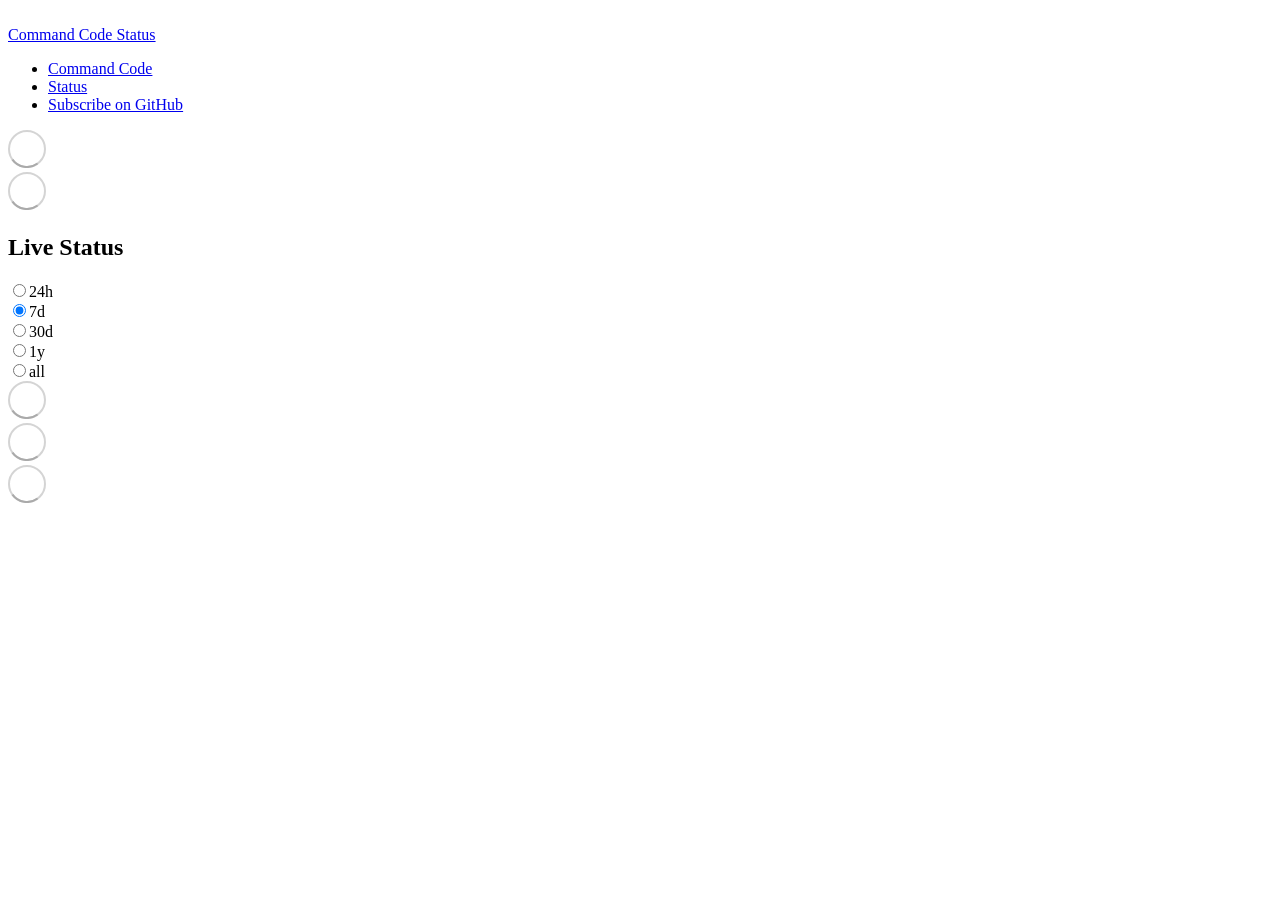
==== index.html @ ba22405e "deploy: 1c58ea81d0f6fa4a99923cf7c883a5e32ecbcecb" ====
<!DOCTYPE html> <html lang=en> <head> <meta charset=utf-8> <meta content="width=device-width,initial-scale=1" name=viewport> <meta content=#333333 name=theme-color> <base href=/ > <link href=manifest.json rel=manifest crossorigin=use-credentials> <script>__SAPPER__={baseUrl:"",preloaded:[void 0,{}]};if('serviceWorker' in navigator)navigator.serviceWorker.register('/service-worker.js');(function(){try{eval("async function x(){}");var main="/client/client.9b2e11fb.js"}catch(e){main="/client/legacy/client.532031ad.js"};var s=document.createElement("script");try{new Function("if(0)import('')")();s.src=main;s.type="module";s.crossOrigin="use-credentials";}catch(e){s.src="/client/shimport@2.0.5.js";s.setAttribute("data-main",main);}document.head.appendChild(s);}());</script> <link href=client/client-31a52aa5.css rel=stylesheet><link href=client/createOctokit-a85f76c7.css rel=stylesheet><link href=client/index-b0b6455a.css rel=stylesheet> <title>Command Code Status</title> <script>// If `prefers-color-scheme` is not supported, fall back to light mode.
      // In this case, light.css will be downloaded with `highest` priority.
      if (typeof window !== "undefined" && typeof document !== "undefined" && "matchMedia" in window && window.matchMedia('(prefers-color-scheme: dark)').media === 'not all') {
        document.documentElement.style.display = 'none';
        document.head.insertAdjacentHTML(
          'beforeend',
          '<link rel="stylesheet" href={`${config.path}/themes/light.css`} onload="document.documentElement.style.display = \'\'">',
        );
      } </script> <link href=https://status.commandcode.ai/themes/light.css rel=stylesheet media=(prefers-color-scheme:light)> <link href=https://status.commandcode.ai/themes/dark.css rel=stylesheet media=(prefers-color-scheme:dark)><link href=https://status.commandcode.ai/global.css rel=stylesheet><link href=https://raw.githubusercontent.com/CommandCodeAI/commandcode-status/master/assets/favicon.svg rel=icon type=image/svg><link href=/logo-192.png rel=icon type=image/png> <link href=/client/client.9b2e11fb.js rel=modulepreload as=script crossorigin=use-credentials><link href=/client/client-31a52aa5.css rel=preload as=style><link href=/client/index.1e36db55.js rel=modulepreload as=script crossorigin=use-credentials><link href=/client/createOctokit.5dd4437e.js rel=modulepreload as=script crossorigin=use-credentials><link href=/client/inject_styles.803b7e80.js rel=modulepreload as=script crossorigin=use-credentials><link href=/client/createOctokit-a85f76c7.css rel=preload as=style><link href=/client/index-b0b6455a.css rel=preload as=style></head> <body> <div id=sapper> <nav class=svelte-a08hsz><div class="svelte-a08hsz container"><div><a class="svelte-a08hsz logo" href=https://status.commandcode.ai><img alt="" class=svelte-a08hsz src=https://raw.githubusercontent.com/CommandCodeAI/docs-images/refs/heads/main/design/logo/logo-symbol.svg> <div>Command Code Status</div></a></div> <ul class=svelte-a08hsz><li><a class=svelte-a08hsz href=https://commandcode.ai target=_self>Command Code</a> <li><a class=svelte-a08hsz href=/ target=_self aria-current=page>Status</a> <li><a class=svelte-a08hsz href=https://github.com/CommandCodeAI/commandcode-status/issues target=_self>Subscribe on GitHub</a> </li> </ul></div> </nav> <main class=container> <header class=svelte-ngkazm> </header> <section class=svelte-8lnl4f><div class="svelte-68jxue loading"><svg class=svelte-68jxue height=38 stroke=#aaa width=38 xmlns=http://www.w3.org/2000/svg><g fill=none fill-rule=evenodd><g stroke-width=2 transform="translate(1 1)"><circle cx=18 cy=18 r=18 stroke-opacity=.5></circle><path d="M36 18c0-9.94-8.06-18-18-18"><animateTransform attributeName=transform dur=1s from="0 18 18" repeatCount=indefinite to="360 18 18" type=rotate></animateTransform></path></g></g></svg></div> </section> <section class=svelte-8lnl4f><div class="svelte-68jxue loading"><svg class=svelte-68jxue height=38 stroke=#aaa width=38 xmlns=http://www.w3.org/2000/svg><g fill=none fill-rule=evenodd><g stroke-width=2 transform="translate(1 1)"><circle cx=18 cy=18 r=18 stroke-opacity=.5></circle><path d="M36 18c0-9.94-8.06-18-18-18"><animateTransform attributeName=transform dur=1s from="0 18 18" repeatCount=indefinite to="360 18 18" type=rotate></animateTransform></path></g></g></svg></div> </section> <div class="svelte-fqsq6s f changed"><h2>Live Status</h2> <form class="svelte-fqsq6s f r"><div><input class=svelte-fqsq6s id=data_day name=d type=radio value=day><label class=svelte-fqsq6s for=data_day>24h</label></div> <div><input class=svelte-fqsq6s id=data_week name=d type=radio value=week checked><label class=svelte-fqsq6s for=data_week>7d</label></div> <div><input class=svelte-fqsq6s id=data_month name=d type=radio value=month><label class=svelte-fqsq6s for=data_month>30d</label></div> <div><input class=svelte-fqsq6s id=data_year name=d type=radio value=year><label class=svelte-fqsq6s for=data_year>1y</label></div> <div><input class=svelte-fqsq6s id=data_all name=d type=radio value=all><label class=svelte-fqsq6s for=data_all>all</label></div></form></div> <section class="svelte-fqsq6s live-status"><div class="svelte-68jxue loading"><svg class=svelte-68jxue height=38 stroke=#aaa width=38 xmlns=http://www.w3.org/2000/svg><g fill=none fill-rule=evenodd><g stroke-width=2 transform="translate(1 1)"><circle cx=18 cy=18 r=18 stroke-opacity=.5></circle><path d="M36 18c0-9.94-8.06-18-18-18"><animateTransform attributeName=transform dur=1s from="0 18 18" repeatCount=indefinite to="360 18 18" type=rotate></animateTransform></path></g></g></svg></div> </section> <section><div class="svelte-68jxue loading"><svg class=svelte-68jxue height=38 stroke=#aaa width=38 xmlns=http://www.w3.org/2000/svg><g fill=none fill-rule=evenodd><g stroke-width=2 transform="translate(1 1)"><circle cx=18 cy=18 r=18 stroke-opacity=.5></circle><path d="M36 18c0-9.94-8.06-18-18-18"><animateTransform attributeName=transform dur=1s from="0 18 18" repeatCount=indefinite to="360 18 18" type=rotate></animateTransform></path></g></g></svg></div> </section> <section><div class="svelte-68jxue loading"><svg class=svelte-68jxue height=38 stroke=#aaa width=38 xmlns=http://www.w3.org/2000/svg><g fill=none fill-rule=evenodd><g stroke-width=2 transform="translate(1 1)"><circle cx=18 cy=18 r=18 stroke-opacity=.5></circle><path d="M36 18c0-9.94-8.06-18-18-18"><animateTransform attributeName=transform dur=1s from="0 18 18" repeatCount=indefinite to="360 18 18" type=rotate></animateTransform></path></g></g></svg></div></section></main> <footer class=svelte-jbr799><p></p> </footer></div> <script> try {
        if (typeof window !== "undefined" && window.navigator && navigator.serviceWorker) {
          navigator.serviceWorker.getRegistrations().then(function (registrations) {
            for (let registration of registrations) {
              registration.unregister();
            }
          });
        }
        if (typeof window !== "undefined" && "caches" in window) {
          caches.keys().then(function (keyList) {
            return Promise.all(
              keyList.map(function (key) {
                return caches.delete(key);
              })
            );
          });
        }
      } catch (error) {} </script>
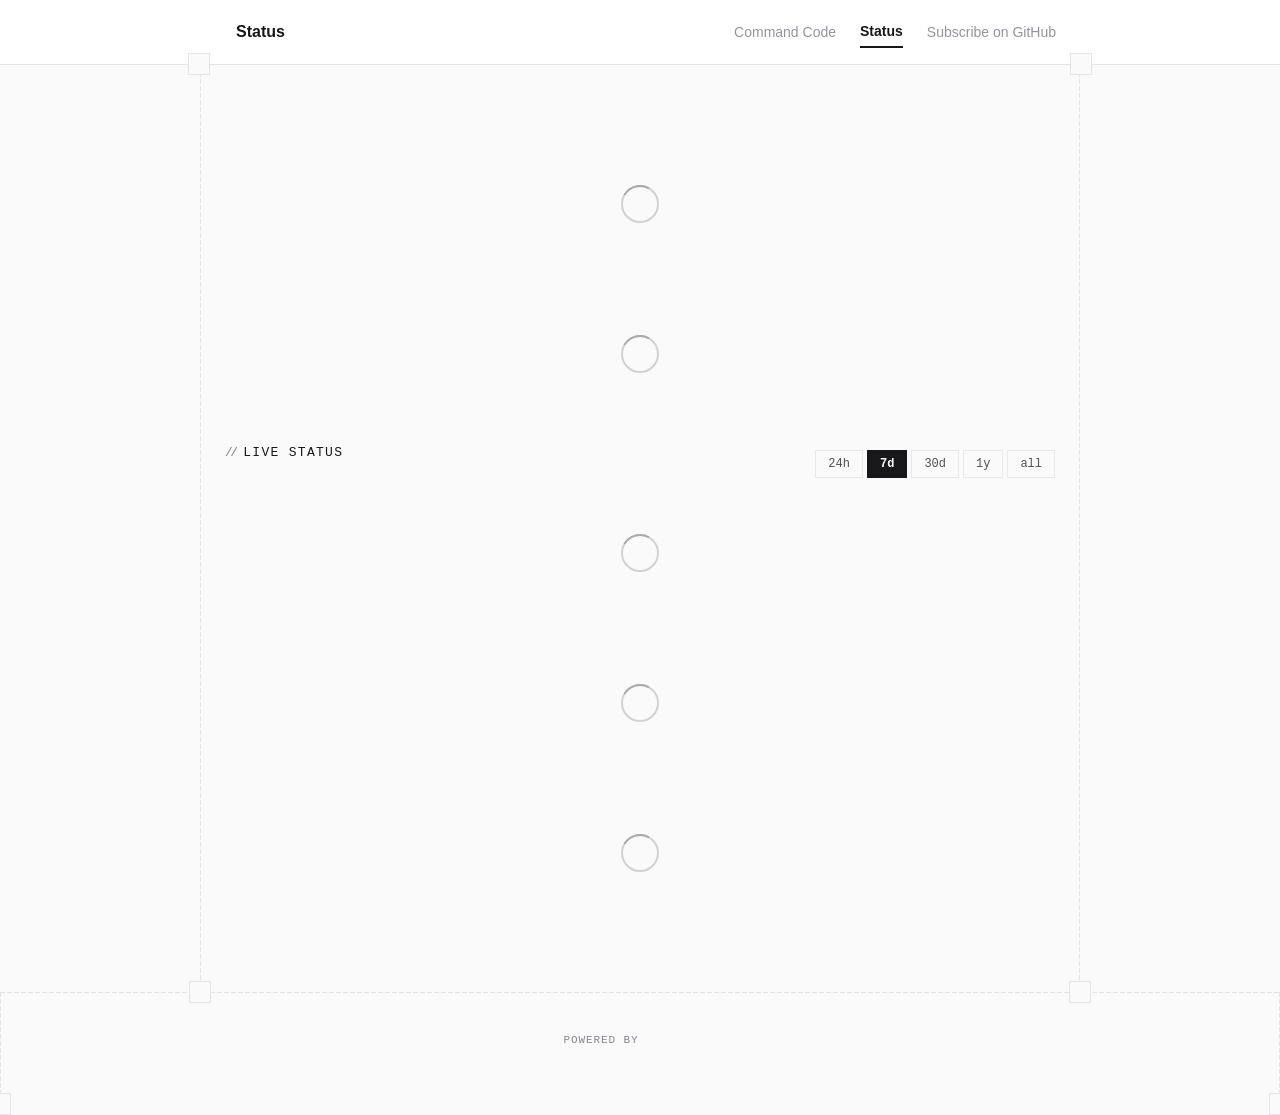
==== commit 125facb3: "restore custom design after upstream auto-deploy The Upptime Static Site CI (site.yml) regenerated t" ====
--- a/index.html
+++ b/index.html
@@ -1,4 +1,4 @@
-<!DOCTYPE html> <html lang=en> <head> <meta charset=utf-8> <meta content="width=device-width,initial-scale=1" name=viewport> <meta content=#333333 name=theme-color> <base href=/ > <link href=manifest.json rel=manifest crossorigin=use-credentials> <script>__SAPPER__={baseUrl:"",preloaded:[void 0,{}]};if('serviceWorker' in navigator)navigator.serviceWorker.register('/service-worker.js');(function(){try{eval("async function x(){}");var main="/client/client.9b2e11fb.js"}catch(e){main="/client/legacy/client.532031ad.js"};var s=document.createElement("script");try{new Function("if(0)import('')")();s.src=main;s.type="module";s.crossOrigin="use-credentials";}catch(e){s.src="/client/shimport@2.0.5.js";s.setAttribute("data-main",main);}document.head.appendChild(s);}());</script> <link href=client/client-31a52aa5.css rel=stylesheet><link href=client/createOctokit-a85f76c7.css rel=stylesheet><link href=client/index-b0b6455a.css rel=stylesheet> <title>Command Code Status</title> <script>// If `prefers-color-scheme` is not supported, fall back to light mode.
+<!DOCTYPE html> <html lang=en> <head> <meta charset=utf-8> <meta content="width=device-width,initial-scale=1" name=viewport> <meta content=#000000 name=theme-color> <base href=/ > <link href=manifest.json rel=manifest crossorigin=use-credentials> <script>__SAPPER__={baseUrl:"",preloaded:[void 0,{}]};if('serviceWorker' in navigator)navigator.serviceWorker.register('/service-worker.js');(function(){try{eval("async function x(){}");var main="/client/client.9b2e11fb.js"}catch(e){main="/client/legacy/client.532031ad.js"};var s=document.createElement("script");try{new Function("if(0)import('')")();s.src=main;s.type="module";s.crossOrigin="use-credentials";}catch(e){s.src="/client/shimport@2.0.5.js";s.setAttribute("data-main",main);}document.head.appendChild(s);}());</script> <link href=client/client-31a52aa5.css rel=stylesheet><link href=client/createOctokit-a85f76c7.css rel=stylesheet><link href=client/index-b0b6455a.css rel=stylesheet> <title>Command Code Status</title> <script>// If `prefers-color-scheme` is not supported, fall back to light mode.
       // In this case, light.css will be downloaded with `highest` priority.
       if (typeof window !== "undefined" && typeof document !== "undefined" && "matchMedia" in window && window.matchMedia('(prefers-color-scheme: dark)').media === 'not all') {
         document.documentElement.style.display = 'none';
@@ -6,7 +6,7 @@
           'beforeend',
           '<link rel="stylesheet" href={`${config.path}/themes/light.css`} onload="document.documentElement.style.display = \'\'">',
         );
-      } </script> <link href=https://status.commandcode.ai/themes/light.css rel=stylesheet media=(prefers-color-scheme:light)> <link href=https://status.commandcode.ai/themes/dark.css rel=stylesheet media=(prefers-color-scheme:dark)><link href=https://status.commandcode.ai/global.css rel=stylesheet><link href=https://raw.githubusercontent.com/CommandCodeAI/commandcode-status/master/assets/favicon.svg rel=icon type=image/svg><link href=/logo-192.png rel=icon type=image/png> <link href=/client/client.9b2e11fb.js rel=modulepreload as=script crossorigin=use-credentials><link href=/client/client-31a52aa5.css rel=preload as=style><link href=/client/index.1e36db55.js rel=modulepreload as=script crossorigin=use-credentials><link href=/client/createOctokit.5dd4437e.js rel=modulepreload as=script crossorigin=use-credentials><link href=/client/inject_styles.803b7e80.js rel=modulepreload as=script crossorigin=use-credentials><link href=/client/createOctokit-a85f76c7.css rel=preload as=style><link href=/client/index-b0b6455a.css rel=preload as=style></head> <body> <div id=sapper> <nav class=svelte-a08hsz><div class="svelte-a08hsz container"><div><a class="svelte-a08hsz logo" href=https://status.commandcode.ai><img alt="" class=svelte-a08hsz src=https://raw.githubusercontent.com/CommandCodeAI/docs-images/refs/heads/main/design/logo/logo-symbol.svg> <div>Command Code Status</div></a></div> <ul class=svelte-a08hsz><li><a class=svelte-a08hsz href=https://commandcode.ai target=_self>Command Code</a> <li><a class=svelte-a08hsz href=/ target=_self aria-current=page>Status</a> <li><a class=svelte-a08hsz href=https://github.com/CommandCodeAI/commandcode-status/issues target=_self>Subscribe on GitHub</a> </li> </ul></div> </nav> <main class=container> <header class=svelte-ngkazm> </header> <section class=svelte-8lnl4f><div class="svelte-68jxue loading"><svg class=svelte-68jxue height=38 stroke=#aaa width=38 xmlns=http://www.w3.org/2000/svg><g fill=none fill-rule=evenodd><g stroke-width=2 transform="translate(1 1)"><circle cx=18 cy=18 r=18 stroke-opacity=.5></circle><path d="M36 18c0-9.94-8.06-18-18-18"><animateTransform attributeName=transform dur=1s from="0 18 18" repeatCount=indefinite to="360 18 18" type=rotate></animateTransform></path></g></g></svg></div> </section> <section class=svelte-8lnl4f><div class="svelte-68jxue loading"><svg class=svelte-68jxue height=38 stroke=#aaa width=38 xmlns=http://www.w3.org/2000/svg><g fill=none fill-rule=evenodd><g stroke-width=2 transform="translate(1 1)"><circle cx=18 cy=18 r=18 stroke-opacity=.5></circle><path d="M36 18c0-9.94-8.06-18-18-18"><animateTransform attributeName=transform dur=1s from="0 18 18" repeatCount=indefinite to="360 18 18" type=rotate></animateTransform></path></g></g></svg></div> </section> <div class="svelte-fqsq6s f changed"><h2>Live Status</h2> <form class="svelte-fqsq6s f r"><div><input class=svelte-fqsq6s id=data_day name=d type=radio value=day><label class=svelte-fqsq6s for=data_day>24h</label></div> <div><input class=svelte-fqsq6s id=data_week name=d type=radio value=week checked><label class=svelte-fqsq6s for=data_week>7d</label></div> <div><input class=svelte-fqsq6s id=data_month name=d type=radio value=month><label class=svelte-fqsq6s for=data_month>30d</label></div> <div><input class=svelte-fqsq6s id=data_year name=d type=radio value=year><label class=svelte-fqsq6s for=data_year>1y</label></div> <div><input class=svelte-fqsq6s id=data_all name=d type=radio value=all><label class=svelte-fqsq6s for=data_all>all</label></div></form></div> <section class="svelte-fqsq6s live-status"><div class="svelte-68jxue loading"><svg class=svelte-68jxue height=38 stroke=#aaa width=38 xmlns=http://www.w3.org/2000/svg><g fill=none fill-rule=evenodd><g stroke-width=2 transform="translate(1 1)"><circle cx=18 cy=18 r=18 stroke-opacity=.5></circle><path d="M36 18c0-9.94-8.06-18-18-18"><animateTransform attributeName=transform dur=1s from="0 18 18" repeatCount=indefinite to="360 18 18" type=rotate></animateTransform></path></g></g></svg></div> </section> <section><div class="svelte-68jxue loading"><svg class=svelte-68jxue height=38 stroke=#aaa width=38 xmlns=http://www.w3.org/2000/svg><g fill=none fill-rule=evenodd><g stroke-width=2 transform="translate(1 1)"><circle cx=18 cy=18 r=18 stroke-opacity=.5></circle><path d="M36 18c0-9.94-8.06-18-18-18"><animateTransform attributeName=transform dur=1s from="0 18 18" repeatCount=indefinite to="360 18 18" type=rotate></animateTransform></path></g></g></svg></div> </section> <section><div class="svelte-68jxue loading"><svg class=svelte-68jxue height=38 stroke=#aaa width=38 xmlns=http://www.w3.org/2000/svg><g fill=none fill-rule=evenodd><g stroke-width=2 transform="translate(1 1)"><circle cx=18 cy=18 r=18 stroke-opacity=.5></circle><path d="M36 18c0-9.94-8.06-18-18-18"><animateTransform attributeName=transform dur=1s from="0 18 18" repeatCount=indefinite to="360 18 18" type=rotate></animateTransform></path></g></g></svg></div></section></main> <footer class=svelte-jbr799><p></p> </footer></div> <script> try {
+      } </script> <link href=/themes/light.css rel=stylesheet media=(prefers-color-scheme:light)> <link href=/themes/dark.css rel=stylesheet media=(prefers-color-scheme:dark)><link href=/global.css rel=stylesheet><link href=https://raw.githubusercontent.com/CommandCodeAI/commandcode-status/master/assets/favicon.svg rel=icon type=image/svg><link href=/logo-192.png rel=icon type=image/png> <link href=/client/client.9b2e11fb.js rel=modulepreload as=script crossorigin=use-credentials><link href=/client/client-31a52aa5.css rel=preload as=style><link href=/client/index.1e36db55.js rel=modulepreload as=script crossorigin=use-credentials><link href=/client/createOctokit.5dd4437e.js rel=modulepreload as=script crossorigin=use-credentials><link href=/client/inject_styles.803b7e80.js rel=modulepreload as=script crossorigin=use-credentials><link href=/client/createOctokit-a85f76c7.css rel=preload as=style><link href=/client/index-b0b6455a.css rel=preload as=style></head> <body> <div id=sapper> <nav class=svelte-a08hsz><div class="svelte-a08hsz container"><div><a class="svelte-a08hsz logo" href=https://status.commandcode.ai><img alt="" class=svelte-a08hsz src=https://commandcode.ai/logov2/logo-bg-transparent-fg-dark.svg> <div>Status</div></a></div> <script src=/client/nav-label-fix.js></script> <script src=/client/status-icon-fix.js></script> <ul class=svelte-a08hsz><li><a class=svelte-a08hsz href=https://commandcode.ai target=_self>Command Code</a> <li><a class=svelte-a08hsz href=/ target=_self aria-current=page>Status</a> <li><a class=svelte-a08hsz href=https://github.com/CommandCodeAI/commandcode-status/issues target=_self>Subscribe on GitHub</a> </li> </ul></div> </nav> <main class=container> <header class=svelte-ngkazm> </header> <section class=svelte-8lnl4f><div class="svelte-68jxue loading"><svg class=svelte-68jxue height=38 stroke=#aaa width=38 xmlns=http://www.w3.org/2000/svg><g fill=none fill-rule=evenodd><g stroke-width=2 transform="translate(1 1)"><circle cx=18 cy=18 r=18 stroke-opacity=.5></circle><path d="M36 18c0-9.94-8.06-18-18-18"><animateTransform attributeName=transform dur=1s from="0 18 18" repeatCount=indefinite to="360 18 18" type=rotate></animateTransform></path></g></g></svg></div> </section> <section class=svelte-8lnl4f><div class="svelte-68jxue loading"><svg class=svelte-68jxue height=38 stroke=#aaa width=38 xmlns=http://www.w3.org/2000/svg><g fill=none fill-rule=evenodd><g stroke-width=2 transform="translate(1 1)"><circle cx=18 cy=18 r=18 stroke-opacity=.5></circle><path d="M36 18c0-9.94-8.06-18-18-18"><animateTransform attributeName=transform dur=1s from="0 18 18" repeatCount=indefinite to="360 18 18" type=rotate></animateTransform></path></g></g></svg></div> </section> <div class="svelte-fqsq6s f changed"><h2>Live Status</h2> <form class="svelte-fqsq6s f r"><div><input class=svelte-fqsq6s id=data_day name=d type=radio value=day><label class=svelte-fqsq6s for=data_day>24h</label></div> <div><input class=svelte-fqsq6s id=data_week name=d type=radio value=week checked><label class=svelte-fqsq6s for=data_week>7d</label></div> <div><input class=svelte-fqsq6s id=data_month name=d type=radio value=month><label class=svelte-fqsq6s for=data_month>30d</label></div> <div><input class=svelte-fqsq6s id=data_year name=d type=radio value=year><label class=svelte-fqsq6s for=data_year>1y</label></div> <div><input class=svelte-fqsq6s id=data_all name=d type=radio value=all><label class=svelte-fqsq6s for=data_all>all</label></div></form></div> <section class="svelte-fqsq6s live-status"><div class="svelte-68jxue loading"><svg class=svelte-68jxue height=38 stroke=#aaa width=38 xmlns=http://www.w3.org/2000/svg><g fill=none fill-rule=evenodd><g stroke-width=2 transform="translate(1 1)"><circle cx=18 cy=18 r=18 stroke-opacity=.5></circle><path d="M36 18c0-9.94-8.06-18-18-18"><animateTransform attributeName=transform dur=1s from="0 18 18" repeatCount=indefinite to="360 18 18" type=rotate></animateTransform></path></g></g></svg></div> </section> <section><div class="svelte-68jxue loading"><svg class=svelte-68jxue height=38 stroke=#aaa width=38 xmlns=http://www.w3.org/2000/svg><g fill=none fill-rule=evenodd><g stroke-width=2 transform="translate(1 1)"><circle cx=18 cy=18 r=18 stroke-opacity=.5></circle><path d="M36 18c0-9.94-8.06-18-18-18"><animateTransform attributeName=transform dur=1s from="0 18 18" repeatCount=indefinite to="360 18 18" type=rotate></animateTransform></path></g></g></svg></div> </section> <section><div class="svelte-68jxue loading"><svg class=svelte-68jxue height=38 stroke=#aaa width=38 xmlns=http://www.w3.org/2000/svg><g fill=none fill-rule=evenodd><g stroke-width=2 transform="translate(1 1)"><circle cx=18 cy=18 r=18 stroke-opacity=.5></circle><path d="M36 18c0-9.94-8.06-18-18-18"><animateTransform attributeName=transform dur=1s from="0 18 18" repeatCount=indefinite to="360 18 18" type=rotate></animateTransform></path></g></g></svg></div></section></main> <footer class=svelte-jbr799><p></p> </footer></div> <script> try {
         if (typeof window !== "undefined" && window.navigator && navigator.serviceWorker) {
           navigator.serviceWorker.getRegistrations().then(function (registrations) {
             for (let registration of registrations) {
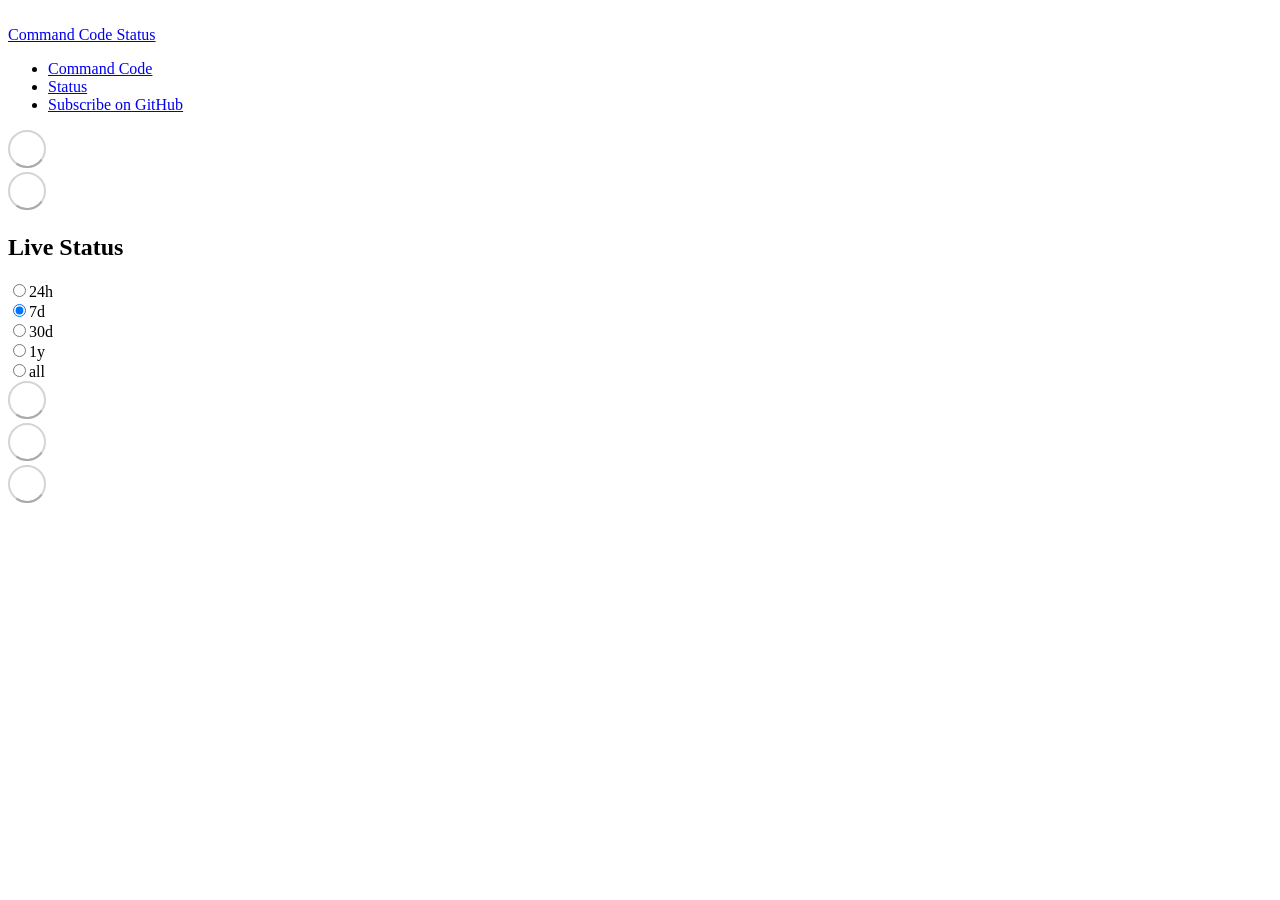
==== commit 2319a13a: "deploy: efda416a66e5a6620e597fd8474b240afb2f92cd" ====
--- a/index.html
+++ b/index.html
@@ -1,4 +1,4 @@
-<!DOCTYPE html> <html lang=en> <head> <meta charset=utf-8> <meta content="width=device-width,initial-scale=1" name=viewport> <meta content=#000000 name=theme-color> <base href=/ > <link href=manifest.json rel=manifest crossorigin=use-credentials> <script>__SAPPER__={baseUrl:"",preloaded:[void 0,{}]};if('serviceWorker' in navigator)navigator.serviceWorker.register('/service-worker.js');(function(){try{eval("async function x(){}");var main="/client/client.9b2e11fb.js"}catch(e){main="/client/legacy/client.532031ad.js"};var s=document.createElement("script");try{new Function("if(0)import('')")();s.src=main;s.type="module";s.crossOrigin="use-credentials";}catch(e){s.src="/client/shimport@2.0.5.js";s.setAttribute("data-main",main);}document.head.appendChild(s);}());</script> <link href=client/client-31a52aa5.css rel=stylesheet><link href=client/createOctokit-a85f76c7.css rel=stylesheet><link href=client/index-b0b6455a.css rel=stylesheet> <title>Command Code Status</title> <script>// If `prefers-color-scheme` is not supported, fall back to light mode.
+<!DOCTYPE html> <html lang=en> <head> <meta charset=utf-8> <meta content="width=device-width,initial-scale=1" name=viewport> <meta content=#333333 name=theme-color> <base href=/ > <link href=manifest.json rel=manifest crossorigin=use-credentials> <script>__SAPPER__={baseUrl:"",preloaded:[void 0,{}]};if('serviceWorker' in navigator)navigator.serviceWorker.register('/service-worker.js');(function(){try{eval("async function x(){}");var main="/client/client.9b2e11fb.js"}catch(e){main="/client/legacy/client.532031ad.js"};var s=document.createElement("script");try{new Function("if(0)import('')")();s.src=main;s.type="module";s.crossOrigin="use-credentials";}catch(e){s.src="/client/shimport@2.0.5.js";s.setAttribute("data-main",main);}document.head.appendChild(s);}());</script> <link href=client/client-31a52aa5.css rel=stylesheet><link href=client/createOctokit-a85f76c7.css rel=stylesheet><link href=client/index-b0b6455a.css rel=stylesheet> <title>Command Code Status</title> <script>// If `prefers-color-scheme` is not supported, fall back to light mode.
       // In this case, light.css will be downloaded with `highest` priority.
       if (typeof window !== "undefined" && typeof document !== "undefined" && "matchMedia" in window && window.matchMedia('(prefers-color-scheme: dark)').media === 'not all') {
         document.documentElement.style.display = 'none';
@@ -6,7 +6,7 @@
           'beforeend',
           '<link rel="stylesheet" href={`${config.path}/themes/light.css`} onload="document.documentElement.style.display = \'\'">',
         );
-      } </script> <link href=/themes/light.css rel=stylesheet media=(prefers-color-scheme:light)> <link href=/themes/dark.css rel=stylesheet media=(prefers-color-scheme:dark)><link href=/global.css rel=stylesheet><link href=https://raw.githubusercontent.com/CommandCodeAI/commandcode-status/master/assets/favicon.svg rel=icon type=image/svg><link href=/logo-192.png rel=icon type=image/png> <link href=/client/client.9b2e11fb.js rel=modulepreload as=script crossorigin=use-credentials><link href=/client/client-31a52aa5.css rel=preload as=style><link href=/client/index.1e36db55.js rel=modulepreload as=script crossorigin=use-credentials><link href=/client/createOctokit.5dd4437e.js rel=modulepreload as=script crossorigin=use-credentials><link href=/client/inject_styles.803b7e80.js rel=modulepreload as=script crossorigin=use-credentials><link href=/client/createOctokit-a85f76c7.css rel=preload as=style><link href=/client/index-b0b6455a.css rel=preload as=style></head> <body> <div id=sapper> <nav class=svelte-a08hsz><div class="svelte-a08hsz container"><div><a class="svelte-a08hsz logo" href=https://status.commandcode.ai><img alt="" class=svelte-a08hsz src=https://commandcode.ai/logov2/logo-bg-transparent-fg-dark.svg> <div>Status</div></a></div> <script src=/client/nav-label-fix.js></script> <script src=/client/status-icon-fix.js></script> <ul class=svelte-a08hsz><li><a class=svelte-a08hsz href=https://commandcode.ai target=_self>Command Code</a> <li><a class=svelte-a08hsz href=/ target=_self aria-current=page>Status</a> <li><a class=svelte-a08hsz href=https://github.com/CommandCodeAI/commandcode-status/issues target=_self>Subscribe on GitHub</a> </li> </ul></div> </nav> <main class=container> <header class=svelte-ngkazm> </header> <section class=svelte-8lnl4f><div class="svelte-68jxue loading"><svg class=svelte-68jxue height=38 stroke=#aaa width=38 xmlns=http://www.w3.org/2000/svg><g fill=none fill-rule=evenodd><g stroke-width=2 transform="translate(1 1)"><circle cx=18 cy=18 r=18 stroke-opacity=.5></circle><path d="M36 18c0-9.94-8.06-18-18-18"><animateTransform attributeName=transform dur=1s from="0 18 18" repeatCount=indefinite to="360 18 18" type=rotate></animateTransform></path></g></g></svg></div> </section> <section class=svelte-8lnl4f><div class="svelte-68jxue loading"><svg class=svelte-68jxue height=38 stroke=#aaa width=38 xmlns=http://www.w3.org/2000/svg><g fill=none fill-rule=evenodd><g stroke-width=2 transform="translate(1 1)"><circle cx=18 cy=18 r=18 stroke-opacity=.5></circle><path d="M36 18c0-9.94-8.06-18-18-18"><animateTransform attributeName=transform dur=1s from="0 18 18" repeatCount=indefinite to="360 18 18" type=rotate></animateTransform></path></g></g></svg></div> </section> <div class="svelte-fqsq6s f changed"><h2>Live Status</h2> <form class="svelte-fqsq6s f r"><div><input class=svelte-fqsq6s id=data_day name=d type=radio value=day><label class=svelte-fqsq6s for=data_day>24h</label></div> <div><input class=svelte-fqsq6s id=data_week name=d type=radio value=week checked><label class=svelte-fqsq6s for=data_week>7d</label></div> <div><input class=svelte-fqsq6s id=data_month name=d type=radio value=month><label class=svelte-fqsq6s for=data_month>30d</label></div> <div><input class=svelte-fqsq6s id=data_year name=d type=radio value=year><label class=svelte-fqsq6s for=data_year>1y</label></div> <div><input class=svelte-fqsq6s id=data_all name=d type=radio value=all><label class=svelte-fqsq6s for=data_all>all</label></div></form></div> <section class="svelte-fqsq6s live-status"><div class="svelte-68jxue loading"><svg class=svelte-68jxue height=38 stroke=#aaa width=38 xmlns=http://www.w3.org/2000/svg><g fill=none fill-rule=evenodd><g stroke-width=2 transform="translate(1 1)"><circle cx=18 cy=18 r=18 stroke-opacity=.5></circle><path d="M36 18c0-9.94-8.06-18-18-18"><animateTransform attributeName=transform dur=1s from="0 18 18" repeatCount=indefinite to="360 18 18" type=rotate></animateTransform></path></g></g></svg></div> </section> <section><div class="svelte-68jxue loading"><svg class=svelte-68jxue height=38 stroke=#aaa width=38 xmlns=http://www.w3.org/2000/svg><g fill=none fill-rule=evenodd><g stroke-width=2 transform="translate(1 1)"><circle cx=18 cy=18 r=18 stroke-opacity=.5></circle><path d="M36 18c0-9.94-8.06-18-18-18"><animateTransform attributeName=transform dur=1s from="0 18 18" repeatCount=indefinite to="360 18 18" type=rotate></animateTransform></path></g></g></svg></div> </section> <section><div class="svelte-68jxue loading"><svg class=svelte-68jxue height=38 stroke=#aaa width=38 xmlns=http://www.w3.org/2000/svg><g fill=none fill-rule=evenodd><g stroke-width=2 transform="translate(1 1)"><circle cx=18 cy=18 r=18 stroke-opacity=.5></circle><path d="M36 18c0-9.94-8.06-18-18-18"><animateTransform attributeName=transform dur=1s from="0 18 18" repeatCount=indefinite to="360 18 18" type=rotate></animateTransform></path></g></g></svg></div></section></main> <footer class=svelte-jbr799><p></p> </footer></div> <script> try {
+      } </script> <link href=https://status.commandcode.ai/themes/light.css rel=stylesheet media=(prefers-color-scheme:light)> <link href=https://status.commandcode.ai/themes/dark.css rel=stylesheet media=(prefers-color-scheme:dark)><link href=https://status.commandcode.ai/global.css rel=stylesheet><link href=https://raw.githubusercontent.com/CommandCodeAI/commandcode-status/master/assets/favicon.svg rel=icon type=image/svg><link href=/logo-192.png rel=icon type=image/png> <link href=/client/client.9b2e11fb.js rel=modulepreload as=script crossorigin=use-credentials><link href=/client/client-31a52aa5.css rel=preload as=style><link href=/client/index.1e36db55.js rel=modulepreload as=script crossorigin=use-credentials><link href=/client/createOctokit.5dd4437e.js rel=modulepreload as=script crossorigin=use-credentials><link href=/client/inject_styles.803b7e80.js rel=modulepreload as=script crossorigin=use-credentials><link href=/client/createOctokit-a85f76c7.css rel=preload as=style><link href=/client/index-b0b6455a.css rel=preload as=style></head> <body> <div id=sapper> <nav class=svelte-a08hsz><div class="svelte-a08hsz container"><div><a class="svelte-a08hsz logo" href=https://status.commandcode.ai><img alt="" class=svelte-a08hsz src=https://raw.githubusercontent.com/CommandCodeAI/docs-images/refs/heads/main/design/logo/logo-symbol.svg> <div>Command Code Status</div></a></div> <ul class=svelte-a08hsz><li><a class=svelte-a08hsz href=https://commandcode.ai target=_self>Command Code</a> <li><a class=svelte-a08hsz href=/ target=_self aria-current=page>Status</a> <li><a class=svelte-a08hsz href=https://github.com/CommandCodeAI/commandcode-status/issues target=_self>Subscribe on GitHub</a> </li> </ul></div> </nav> <main class=container> <header class=svelte-ngkazm> </header> <section class=svelte-8lnl4f><div class="svelte-68jxue loading"><svg class=svelte-68jxue height=38 stroke=#aaa width=38 xmlns=http://www.w3.org/2000/svg><g fill=none fill-rule=evenodd><g stroke-width=2 transform="translate(1 1)"><circle cx=18 cy=18 r=18 stroke-opacity=.5></circle><path d="M36 18c0-9.94-8.06-18-18-18"><animateTransform attributeName=transform dur=1s from="0 18 18" repeatCount=indefinite to="360 18 18" type=rotate></animateTransform></path></g></g></svg></div> </section> <section class=svelte-8lnl4f><div class="svelte-68jxue loading"><svg class=svelte-68jxue height=38 stroke=#aaa width=38 xmlns=http://www.w3.org/2000/svg><g fill=none fill-rule=evenodd><g stroke-width=2 transform="translate(1 1)"><circle cx=18 cy=18 r=18 stroke-opacity=.5></circle><path d="M36 18c0-9.94-8.06-18-18-18"><animateTransform attributeName=transform dur=1s from="0 18 18" repeatCount=indefinite to="360 18 18" type=rotate></animateTransform></path></g></g></svg></div> </section> <div class="svelte-fqsq6s f changed"><h2>Live Status</h2> <form class="svelte-fqsq6s f r"><div><input class=svelte-fqsq6s id=data_day name=d type=radio value=day><label class=svelte-fqsq6s for=data_day>24h</label></div> <div><input class=svelte-fqsq6s id=data_week name=d type=radio value=week checked><label class=svelte-fqsq6s for=data_week>7d</label></div> <div><input class=svelte-fqsq6s id=data_month name=d type=radio value=month><label class=svelte-fqsq6s for=data_month>30d</label></div> <div><input class=svelte-fqsq6s id=data_year name=d type=radio value=year><label class=svelte-fqsq6s for=data_year>1y</label></div> <div><input class=svelte-fqsq6s id=data_all name=d type=radio value=all><label class=svelte-fqsq6s for=data_all>all</label></div></form></div> <section class="svelte-fqsq6s live-status"><div class="svelte-68jxue loading"><svg class=svelte-68jxue height=38 stroke=#aaa width=38 xmlns=http://www.w3.org/2000/svg><g fill=none fill-rule=evenodd><g stroke-width=2 transform="translate(1 1)"><circle cx=18 cy=18 r=18 stroke-opacity=.5></circle><path d="M36 18c0-9.94-8.06-18-18-18"><animateTransform attributeName=transform dur=1s from="0 18 18" repeatCount=indefinite to="360 18 18" type=rotate></animateTransform></path></g></g></svg></div> </section> <section><div class="svelte-68jxue loading"><svg class=svelte-68jxue height=38 stroke=#aaa width=38 xmlns=http://www.w3.org/2000/svg><g fill=none fill-rule=evenodd><g stroke-width=2 transform="translate(1 1)"><circle cx=18 cy=18 r=18 stroke-opacity=.5></circle><path d="M36 18c0-9.94-8.06-18-18-18"><animateTransform attributeName=transform dur=1s from="0 18 18" repeatCount=indefinite to="360 18 18" type=rotate></animateTransform></path></g></g></svg></div> </section> <section><div class="svelte-68jxue loading"><svg class=svelte-68jxue height=38 stroke=#aaa width=38 xmlns=http://www.w3.org/2000/svg><g fill=none fill-rule=evenodd><g stroke-width=2 transform="translate(1 1)"><circle cx=18 cy=18 r=18 stroke-opacity=.5></circle><path d="M36 18c0-9.94-8.06-18-18-18"><animateTransform attributeName=transform dur=1s from="0 18 18" repeatCount=indefinite to="360 18 18" type=rotate></animateTransform></path></g></g></svg></div></section></main> <footer class=svelte-jbr799><p></p> </footer></div> <script> try {
         if (typeof window !== "undefined" && window.navigator && navigator.serviceWorker) {
           navigator.serviceWorker.getRegistrations().then(function (registrations) {
             for (let registration of registrations) {
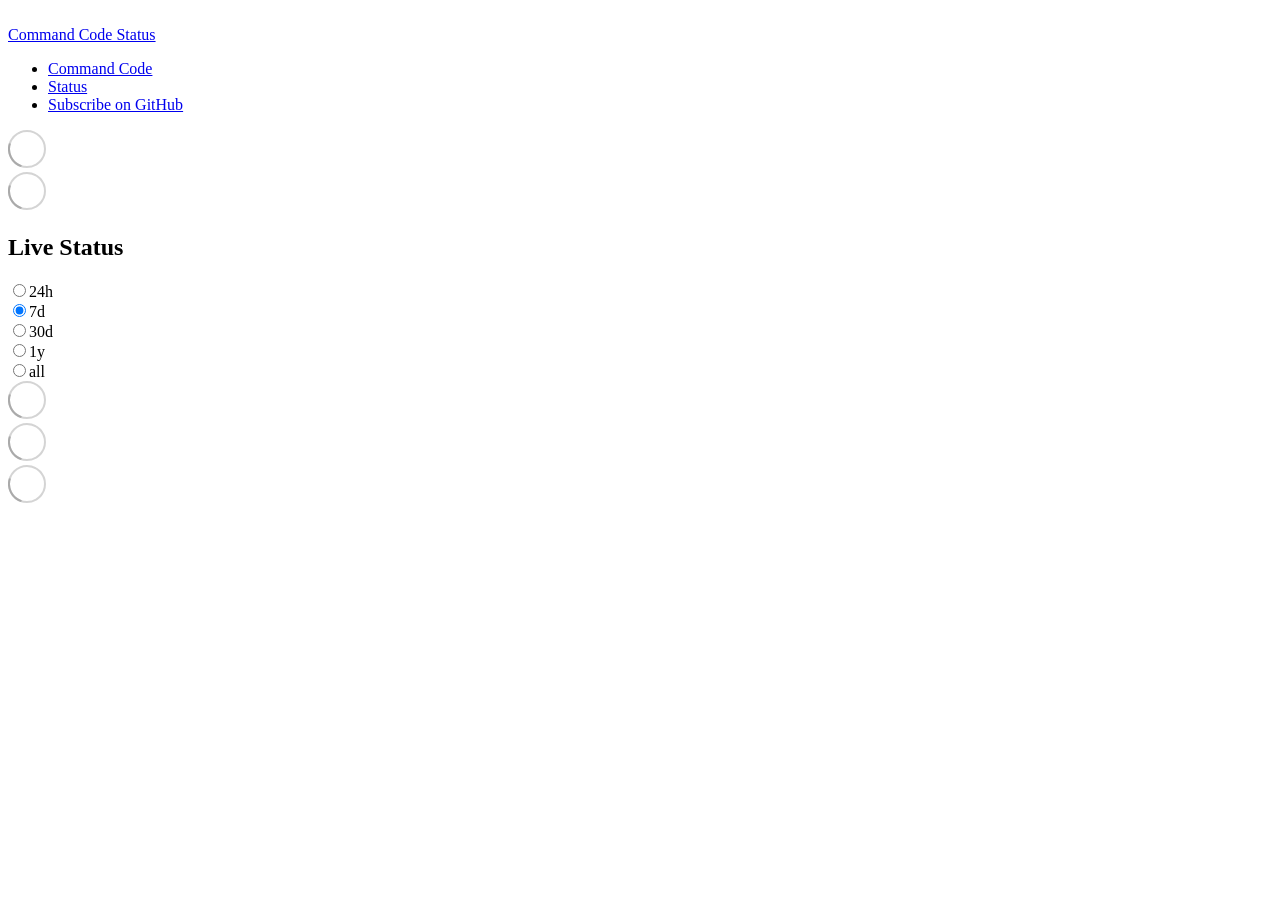
==== commit 5ed1693d: "deploy: 965b8c1abb55a4b60c2fa008a57249a765bebbcb" ====
--- a/index.html
+++ b/index.html
@@ -1,4 +1,4 @@
-<!DOCTYPE html> <html lang=en> <head> <meta charset=utf-8> <meta content="width=device-width,initial-scale=1" name=viewport> <meta content=#333333 name=theme-color> <base href=/ > <link href=manifest.json rel=manifest crossorigin=use-credentials> <script>__SAPPER__={baseUrl:"",preloaded:[void 0,{}]};if('serviceWorker' in navigator)navigator.serviceWorker.register('/service-worker.js');(function(){try{eval("async function x(){}");var main="/client/client.9b2e11fb.js"}catch(e){main="/client/legacy/client.532031ad.js"};var s=document.createElement("script");try{new Function("if(0)import('')")();s.src=main;s.type="module";s.crossOrigin="use-credentials";}catch(e){s.src="/client/shimport@2.0.5.js";s.setAttribute("data-main",main);}document.head.appendChild(s);}());</script> <link href=client/client-31a52aa5.css rel=stylesheet><link href=client/createOctokit-a85f76c7.css rel=stylesheet><link href=client/index-b0b6455a.css rel=stylesheet> <title>Command Code Status</title> <script>// If `prefers-color-scheme` is not supported, fall back to light mode.
+<!DOCTYPE html> <html lang=en> <head> <meta charset=utf-8> <meta content="width=device-width,initial-scale=1" name=viewport> <meta content=#333333 name=theme-color> <base href=/ > <link href=manifest.json rel=manifest crossorigin=use-credentials> <script>__SAPPER__={baseUrl:"",preloaded:[void 0,{}]};if('serviceWorker' in navigator)navigator.serviceWorker.register('/service-worker.js');(function(){try{eval("async function x(){}");var main="/client/client.9b2e11fb.js"}catch(e){main="/client/legacy/client.8b90b23f.js"};var s=document.createElement("script");try{new Function("if(0)import('')")();s.src=main;s.type="module";s.crossOrigin="use-credentials";}catch(e){s.src="/client/shimport@2.0.5.js";s.setAttribute("data-main",main);}document.head.appendChild(s);}());</script> <link href=client/client-31a52aa5.css rel=stylesheet><link href=client/createOctokit-a85f76c7.css rel=stylesheet><link href=client/index-b0b6455a.css rel=stylesheet> <title>Command Code Status</title> <script>// If `prefers-color-scheme` is not supported, fall back to light mode.
       // In this case, light.css will be downloaded with `highest` priority.
       if (typeof window !== "undefined" && typeof document !== "undefined" && "matchMedia" in window && window.matchMedia('(prefers-color-scheme: dark)').media === 'not all') {
         document.documentElement.style.display = 'none';
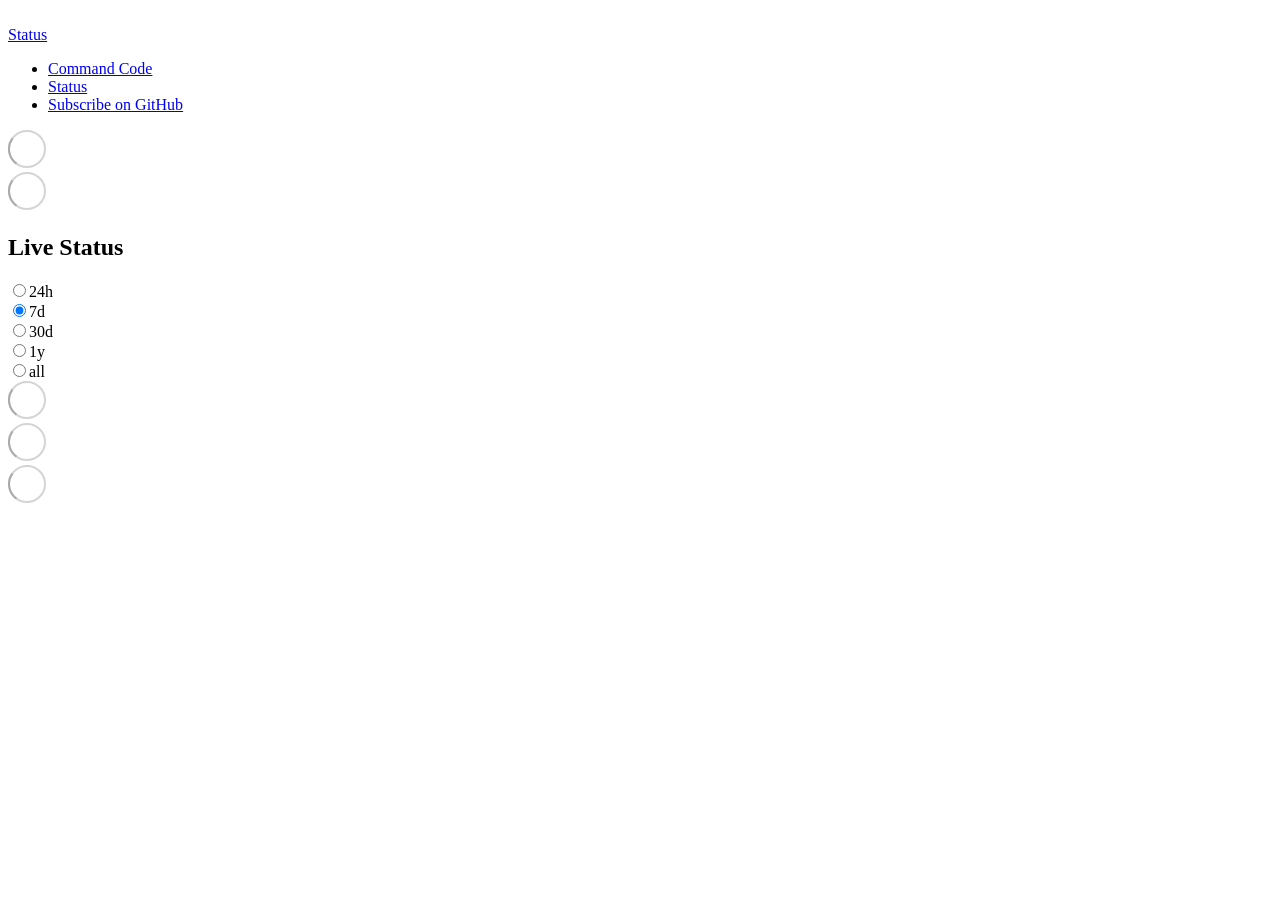
==== commit 30fbdd49: "deploy: 9489c6ff4e26bcd428f092df53bd30a792a81132" ====
--- a/index.html
+++ b/index.html
@@ -1,4 +1,4 @@
-<!DOCTYPE html> <html lang=en> <head> <meta charset=utf-8> <meta content="width=device-width,initial-scale=1" name=viewport> <meta content=#333333 name=theme-color> <base href=/ > <link href=manifest.json rel=manifest crossorigin=use-credentials> <script>__SAPPER__={baseUrl:"",preloaded:[void 0,{}]};if('serviceWorker' in navigator)navigator.serviceWorker.register('/service-worker.js');(function(){try{eval("async function x(){}");var main="/client/client.9b2e11fb.js"}catch(e){main="/client/legacy/client.8b90b23f.js"};var s=document.createElement("script");try{new Function("if(0)import('')")();s.src=main;s.type="module";s.crossOrigin="use-credentials";}catch(e){s.src="/client/shimport@2.0.5.js";s.setAttribute("data-main",main);}document.head.appendChild(s);}());</script> <link href=client/client-31a52aa5.css rel=stylesheet><link href=client/createOctokit-a85f76c7.css rel=stylesheet><link href=client/index-b0b6455a.css rel=stylesheet> <title>Command Code Status</title> <script>// If `prefers-color-scheme` is not supported, fall back to light mode.
+<!DOCTYPE html> <html lang=en> <head> <meta charset=utf-8> <meta content="width=device-width,initial-scale=1" name=viewport> <meta content=#333333 name=theme-color> <base href=/ > <link href=manifest.json rel=manifest crossorigin=use-credentials> <script>__SAPPER__={baseUrl:"",preloaded:[void 0,{}]};if('serviceWorker' in navigator)navigator.serviceWorker.register('/service-worker.js');(function(){try{eval("async function x(){}");var main="/client/client.30016778.js"}catch(e){main="/client/legacy/client.b34e7148.js"};var s=document.createElement("script");try{new Function("if(0)import('')")();s.src=main;s.type="module";s.crossOrigin="use-credentials";}catch(e){s.src="/client/shimport@2.0.5.js";s.setAttribute("data-main",main);}document.head.appendChild(s);}());</script> <link href=client/client-31a52aa5.css rel=stylesheet><link href=client/createOctokit-a85f76c7.css rel=stylesheet><link href=client/index-b0b6455a.css rel=stylesheet> <title>Status</title> <script>// If `prefers-color-scheme` is not supported, fall back to light mode.
       // In this case, light.css will be downloaded with `highest` priority.
       if (typeof window !== "undefined" && typeof document !== "undefined" && "matchMedia" in window && window.matchMedia('(prefers-color-scheme: dark)').media === 'not all') {
         document.documentElement.style.display = 'none';
@@ -6,7 +6,7 @@
           'beforeend',
           '<link rel="stylesheet" href={`${config.path}/themes/light.css`} onload="document.documentElement.style.display = \'\'">',
         );
-      } </script> <link href=https://status.commandcode.ai/themes/light.css rel=stylesheet media=(prefers-color-scheme:light)> <link href=https://status.commandcode.ai/themes/dark.css rel=stylesheet media=(prefers-color-scheme:dark)><link href=https://status.commandcode.ai/global.css rel=stylesheet><link href=https://raw.githubusercontent.com/CommandCodeAI/commandcode-status/master/assets/favicon.svg rel=icon type=image/svg><link href=/logo-192.png rel=icon type=image/png> <link href=/client/client.9b2e11fb.js rel=modulepreload as=script crossorigin=use-credentials><link href=/client/client-31a52aa5.css rel=preload as=style><link href=/client/index.1e36db55.js rel=modulepreload as=script crossorigin=use-credentials><link href=/client/createOctokit.5dd4437e.js rel=modulepreload as=script crossorigin=use-credentials><link href=/client/inject_styles.803b7e80.js rel=modulepreload as=script crossorigin=use-credentials><link href=/client/createOctokit-a85f76c7.css rel=preload as=style><link href=/client/index-b0b6455a.css rel=preload as=style></head> <body> <div id=sapper> <nav class=svelte-a08hsz><div class="svelte-a08hsz container"><div><a class="svelte-a08hsz logo" href=https://status.commandcode.ai><img alt="" class=svelte-a08hsz src=https://raw.githubusercontent.com/CommandCodeAI/docs-images/refs/heads/main/design/logo/logo-symbol.svg> <div>Command Code Status</div></a></div> <ul class=svelte-a08hsz><li><a class=svelte-a08hsz href=https://commandcode.ai target=_self>Command Code</a> <li><a class=svelte-a08hsz href=/ target=_self aria-current=page>Status</a> <li><a class=svelte-a08hsz href=https://github.com/CommandCodeAI/commandcode-status/issues target=_self>Subscribe on GitHub</a> </li> </ul></div> </nav> <main class=container> <header class=svelte-ngkazm> </header> <section class=svelte-8lnl4f><div class="svelte-68jxue loading"><svg class=svelte-68jxue height=38 stroke=#aaa width=38 xmlns=http://www.w3.org/2000/svg><g fill=none fill-rule=evenodd><g stroke-width=2 transform="translate(1 1)"><circle cx=18 cy=18 r=18 stroke-opacity=.5></circle><path d="M36 18c0-9.94-8.06-18-18-18"><animateTransform attributeName=transform dur=1s from="0 18 18" repeatCount=indefinite to="360 18 18" type=rotate></animateTransform></path></g></g></svg></div> </section> <section class=svelte-8lnl4f><div class="svelte-68jxue loading"><svg class=svelte-68jxue height=38 stroke=#aaa width=38 xmlns=http://www.w3.org/2000/svg><g fill=none fill-rule=evenodd><g stroke-width=2 transform="translate(1 1)"><circle cx=18 cy=18 r=18 stroke-opacity=.5></circle><path d="M36 18c0-9.94-8.06-18-18-18"><animateTransform attributeName=transform dur=1s from="0 18 18" repeatCount=indefinite to="360 18 18" type=rotate></animateTransform></path></g></g></svg></div> </section> <div class="svelte-fqsq6s f changed"><h2>Live Status</h2> <form class="svelte-fqsq6s f r"><div><input class=svelte-fqsq6s id=data_day name=d type=radio value=day><label class=svelte-fqsq6s for=data_day>24h</label></div> <div><input class=svelte-fqsq6s id=data_week name=d type=radio value=week checked><label class=svelte-fqsq6s for=data_week>7d</label></div> <div><input class=svelte-fqsq6s id=data_month name=d type=radio value=month><label class=svelte-fqsq6s for=data_month>30d</label></div> <div><input class=svelte-fqsq6s id=data_year name=d type=radio value=year><label class=svelte-fqsq6s for=data_year>1y</label></div> <div><input class=svelte-fqsq6s id=data_all name=d type=radio value=all><label class=svelte-fqsq6s for=data_all>all</label></div></form></div> <section class="svelte-fqsq6s live-status"><div class="svelte-68jxue loading"><svg class=svelte-68jxue height=38 stroke=#aaa width=38 xmlns=http://www.w3.org/2000/svg><g fill=none fill-rule=evenodd><g stroke-width=2 transform="translate(1 1)"><circle cx=18 cy=18 r=18 stroke-opacity=.5></circle><path d="M36 18c0-9.94-8.06-18-18-18"><animateTransform attributeName=transform dur=1s from="0 18 18" repeatCount=indefinite to="360 18 18" type=rotate></animateTransform></path></g></g></svg></div> </section> <section><div class="svelte-68jxue loading"><svg class=svelte-68jxue height=38 stroke=#aaa width=38 xmlns=http://www.w3.org/2000/svg><g fill=none fill-rule=evenodd><g stroke-width=2 transform="translate(1 1)"><circle cx=18 cy=18 r=18 stroke-opacity=.5></circle><path d="M36 18c0-9.94-8.06-18-18-18"><animateTransform attributeName=transform dur=1s from="0 18 18" repeatCount=indefinite to="360 18 18" type=rotate></animateTransform></path></g></g></svg></div> </section> <section><div class="svelte-68jxue loading"><svg class=svelte-68jxue height=38 stroke=#aaa width=38 xmlns=http://www.w3.org/2000/svg><g fill=none fill-rule=evenodd><g stroke-width=2 transform="translate(1 1)"><circle cx=18 cy=18 r=18 stroke-opacity=.5></circle><path d="M36 18c0-9.94-8.06-18-18-18"><animateTransform attributeName=transform dur=1s from="0 18 18" repeatCount=indefinite to="360 18 18" type=rotate></animateTransform></path></g></g></svg></div></section></main> <footer class=svelte-jbr799><p></p> </footer></div> <script> try {
+      } </script> <link href=https://status.commandcode.ai/themes/light.css rel=stylesheet media=(prefers-color-scheme:light)> <link href=https://status.commandcode.ai/themes/dark.css rel=stylesheet media=(prefers-color-scheme:dark)><link href=https://status.commandcode.ai/global.css rel=stylesheet><link href=https://raw.githubusercontent.com/CommandCodeAI/commandcode-status/master/assets/favicon.svg rel=icon type=image/svg><link href=/logo-192.png rel=icon type=image/png> <link href=/client/client.30016778.js rel=modulepreload as=script crossorigin=use-credentials><link href=/client/client-31a52aa5.css rel=preload as=style><link href=/client/index.56c895b7.js rel=modulepreload as=script crossorigin=use-credentials><link href=/client/createOctokit.ece7808e.js rel=modulepreload as=script crossorigin=use-credentials><link href=/client/inject_styles.803b7e80.js rel=modulepreload as=script crossorigin=use-credentials><link href=/client/createOctokit-a85f76c7.css rel=preload as=style><link href=/client/index-b0b6455a.css rel=preload as=style></head> <body> <div id=sapper> <script src=/status-icon-fix.js></script> <nav class=svelte-a08hsz><div class="svelte-a08hsz container"><div><a class="svelte-a08hsz logo" href=https://status.commandcode.ai><img alt="" class=svelte-a08hsz src=https://raw.githubusercontent.com/CommandCodeAI/docs-images/refs/heads/main/design/logo/logo-symbol.svg> <div>Status</div></a></div> <ul class=svelte-a08hsz><li><a class=svelte-a08hsz href=https://commandcode.ai target=_self>Command Code</a> <li><a class=svelte-a08hsz href=/ target=_self aria-current=page>Status</a> <li><a class=svelte-a08hsz href=https://github.com/CommandCodeAI/commandcode-status/issues target=_self>Subscribe on GitHub</a> </li> </ul></div> </nav> <main class=container> <header class=svelte-ngkazm> </header> <section class=svelte-8lnl4f><div class="svelte-68jxue loading"><svg class=svelte-68jxue height=38 stroke=#aaa width=38 xmlns=http://www.w3.org/2000/svg><g fill=none fill-rule=evenodd><g stroke-width=2 transform="translate(1 1)"><circle cx=18 cy=18 r=18 stroke-opacity=.5></circle><path d="M36 18c0-9.94-8.06-18-18-18"><animateTransform attributeName=transform dur=1s from="0 18 18" repeatCount=indefinite to="360 18 18" type=rotate></animateTransform></path></g></g></svg></div> </section> <section class=svelte-8lnl4f><div class="svelte-68jxue loading"><svg class=svelte-68jxue height=38 stroke=#aaa width=38 xmlns=http://www.w3.org/2000/svg><g fill=none fill-rule=evenodd><g stroke-width=2 transform="translate(1 1)"><circle cx=18 cy=18 r=18 stroke-opacity=.5></circle><path d="M36 18c0-9.94-8.06-18-18-18"><animateTransform attributeName=transform dur=1s from="0 18 18" repeatCount=indefinite to="360 18 18" type=rotate></animateTransform></path></g></g></svg></div> </section> <div class="svelte-fqsq6s f changed"><h2>Live Status</h2> <form class="svelte-fqsq6s f r"><div><input class=svelte-fqsq6s id=data_day name=d type=radio value=day><label class=svelte-fqsq6s for=data_day>24h</label></div> <div><input class=svelte-fqsq6s id=data_week name=d type=radio value=week checked><label class=svelte-fqsq6s for=data_week>7d</label></div> <div><input class=svelte-fqsq6s id=data_month name=d type=radio value=month><label class=svelte-fqsq6s for=data_month>30d</label></div> <div><input class=svelte-fqsq6s id=data_year name=d type=radio value=year><label class=svelte-fqsq6s for=data_year>1y</label></div> <div><input class=svelte-fqsq6s id=data_all name=d type=radio value=all><label class=svelte-fqsq6s for=data_all>all</label></div></form></div> <section class="svelte-fqsq6s live-status"><div class="svelte-68jxue loading"><svg class=svelte-68jxue height=38 stroke=#aaa width=38 xmlns=http://www.w3.org/2000/svg><g fill=none fill-rule=evenodd><g stroke-width=2 transform="translate(1 1)"><circle cx=18 cy=18 r=18 stroke-opacity=.5></circle><path d="M36 18c0-9.94-8.06-18-18-18"><animateTransform attributeName=transform dur=1s from="0 18 18" repeatCount=indefinite to="360 18 18" type=rotate></animateTransform></path></g></g></svg></div> </section> <section><div class="svelte-68jxue loading"><svg class=svelte-68jxue height=38 stroke=#aaa width=38 xmlns=http://www.w3.org/2000/svg><g fill=none fill-rule=evenodd><g stroke-width=2 transform="translate(1 1)"><circle cx=18 cy=18 r=18 stroke-opacity=.5></circle><path d="M36 18c0-9.94-8.06-18-18-18"><animateTransform attributeName=transform dur=1s from="0 18 18" repeatCount=indefinite to="360 18 18" type=rotate></animateTransform></path></g></g></svg></div> </section> <section><div class="svelte-68jxue loading"><svg class=svelte-68jxue height=38 stroke=#aaa width=38 xmlns=http://www.w3.org/2000/svg><g fill=none fill-rule=evenodd><g stroke-width=2 transform="translate(1 1)"><circle cx=18 cy=18 r=18 stroke-opacity=.5></circle><path d="M36 18c0-9.94-8.06-18-18-18"><animateTransform attributeName=transform dur=1s from="0 18 18" repeatCount=indefinite to="360 18 18" type=rotate></animateTransform></path></g></g></svg></div></section></main> <footer class=svelte-jbr799><p></p> </footer></div> <script> try {
         if (typeof window !== "undefined" && window.navigator && navigator.serviceWorker) {
           navigator.serviceWorker.getRegistrations().then(function (registrations) {
             for (let registration of registrations) {
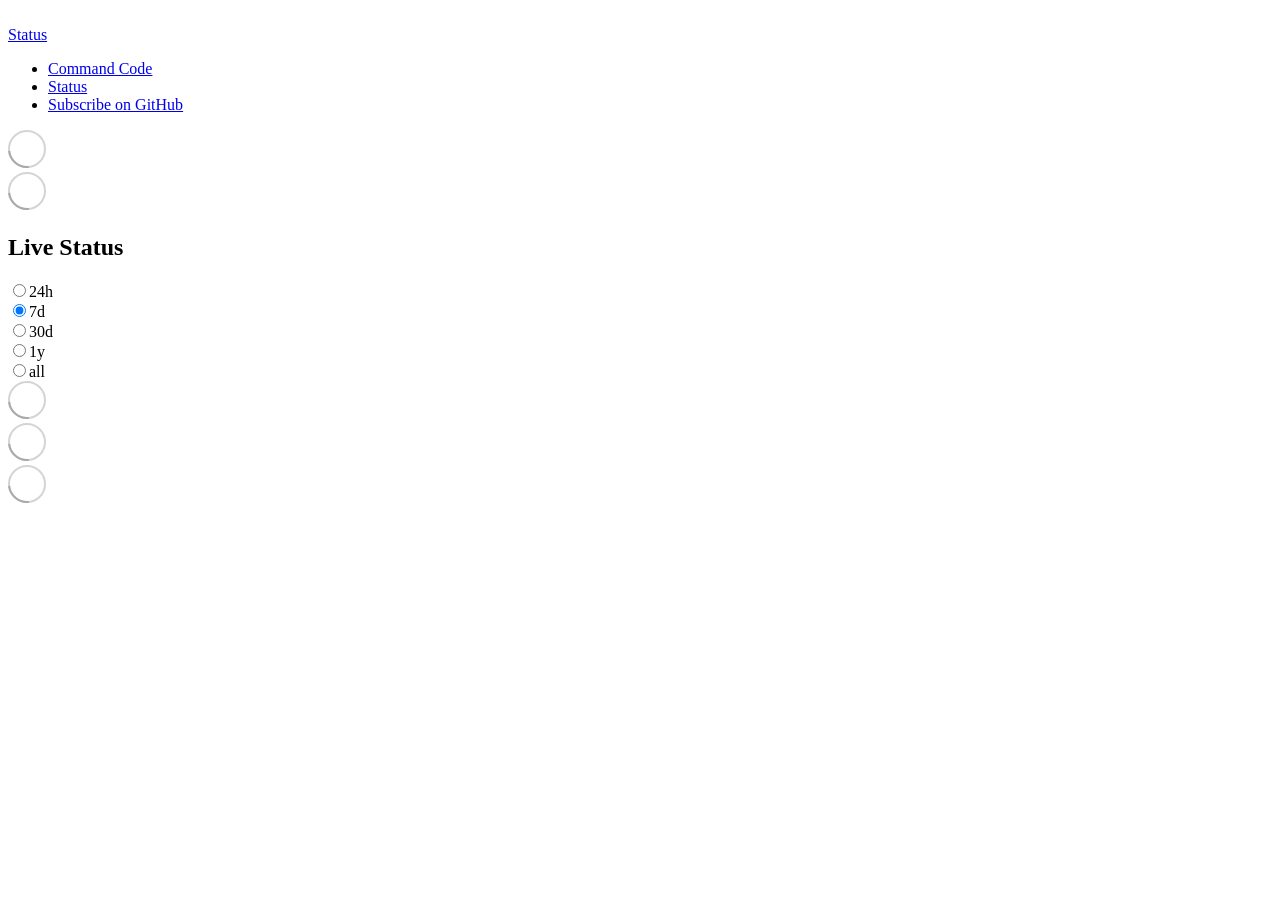
==== commit 955a3135: "deploy: 93d58bd8e47440c515eb0d20870a037d545e4e8a" ====
--- a/index.html
+++ b/index.html
@@ -1,4 +1,4 @@
-<!DOCTYPE html> <html lang=en> <head> <meta charset=utf-8> <meta content="width=device-width,initial-scale=1" name=viewport> <meta content=#333333 name=theme-color> <base href=/ > <link href=manifest.json rel=manifest crossorigin=use-credentials> <script>__SAPPER__={baseUrl:"",preloaded:[void 0,{}]};if('serviceWorker' in navigator)navigator.serviceWorker.register('/service-worker.js');(function(){try{eval("async function x(){}");var main="/client/client.30016778.js"}catch(e){main="/client/legacy/client.b34e7148.js"};var s=document.createElement("script");try{new Function("if(0)import('')")();s.src=main;s.type="module";s.crossOrigin="use-credentials";}catch(e){s.src="/client/shimport@2.0.5.js";s.setAttribute("data-main",main);}document.head.appendChild(s);}());</script> <link href=client/client-31a52aa5.css rel=stylesheet><link href=client/createOctokit-a85f76c7.css rel=stylesheet><link href=client/index-b0b6455a.css rel=stylesheet> <title>Status</title> <script>// If `prefers-color-scheme` is not supported, fall back to light mode.
+<!DOCTYPE html> <html lang=en> <head> <meta charset=utf-8> <meta content="width=device-width,initial-scale=1" name=viewport> <meta content=#333333 name=theme-color> <base href=/ > <link href=manifest.json rel=manifest crossorigin=use-credentials> <script>__SAPPER__={baseUrl:"",preloaded:[void 0,{}]};if('serviceWorker' in navigator)navigator.serviceWorker.register('/service-worker.js');(function(){try{eval("async function x(){}");var main="/client/client.da8f9486.js"}catch(e){main="/client/legacy/client.073b6dcb.js"};var s=document.createElement("script");try{new Function("if(0)import('')")();s.src=main;s.type="module";s.crossOrigin="use-credentials";}catch(e){s.src="/client/shimport@2.0.5.js";s.setAttribute("data-main",main);}document.head.appendChild(s);}());</script> <link href=client/client-31a52aa5.css rel=stylesheet><link href=client/createOctokit-a85f76c7.css rel=stylesheet><link href=client/index-b0b6455a.css rel=stylesheet> <title>Status</title> <script>// If `prefers-color-scheme` is not supported, fall back to light mode.
       // In this case, light.css will be downloaded with `highest` priority.
       if (typeof window !== "undefined" && typeof document !== "undefined" && "matchMedia" in window && window.matchMedia('(prefers-color-scheme: dark)').media === 'not all') {
         document.documentElement.style.display = 'none';
@@ -6,7 +6,7 @@
           'beforeend',
           '<link rel="stylesheet" href={`${config.path}/themes/light.css`} onload="document.documentElement.style.display = \'\'">',
         );
-      } </script> <link href=https://status.commandcode.ai/themes/light.css rel=stylesheet media=(prefers-color-scheme:light)> <link href=https://status.commandcode.ai/themes/dark.css rel=stylesheet media=(prefers-color-scheme:dark)><link href=https://status.commandcode.ai/global.css rel=stylesheet><link href=https://raw.githubusercontent.com/CommandCodeAI/commandcode-status/master/assets/favicon.svg rel=icon type=image/svg><link href=/logo-192.png rel=icon type=image/png> <link href=/client/client.30016778.js rel=modulepreload as=script crossorigin=use-credentials><link href=/client/client-31a52aa5.css rel=preload as=style><link href=/client/index.56c895b7.js rel=modulepreload as=script crossorigin=use-credentials><link href=/client/createOctokit.ece7808e.js rel=modulepreload as=script crossorigin=use-credentials><link href=/client/inject_styles.803b7e80.js rel=modulepreload as=script crossorigin=use-credentials><link href=/client/createOctokit-a85f76c7.css rel=preload as=style><link href=/client/index-b0b6455a.css rel=preload as=style></head> <body> <div id=sapper> <script src=/status-icon-fix.js></script> <nav class=svelte-a08hsz><div class="svelte-a08hsz container"><div><a class="svelte-a08hsz logo" href=https://status.commandcode.ai><img alt="" class=svelte-a08hsz src=https://raw.githubusercontent.com/CommandCodeAI/docs-images/refs/heads/main/design/logo/logo-symbol.svg> <div>Status</div></a></div> <ul class=svelte-a08hsz><li><a class=svelte-a08hsz href=https://commandcode.ai target=_self>Command Code</a> <li><a class=svelte-a08hsz href=/ target=_self aria-current=page>Status</a> <li><a class=svelte-a08hsz href=https://github.com/CommandCodeAI/commandcode-status/issues target=_self>Subscribe on GitHub</a> </li> </ul></div> </nav> <main class=container> <header class=svelte-ngkazm> </header> <section class=svelte-8lnl4f><div class="svelte-68jxue loading"><svg class=svelte-68jxue height=38 stroke=#aaa width=38 xmlns=http://www.w3.org/2000/svg><g fill=none fill-rule=evenodd><g stroke-width=2 transform="translate(1 1)"><circle cx=18 cy=18 r=18 stroke-opacity=.5></circle><path d="M36 18c0-9.94-8.06-18-18-18"><animateTransform attributeName=transform dur=1s from="0 18 18" repeatCount=indefinite to="360 18 18" type=rotate></animateTransform></path></g></g></svg></div> </section> <section class=svelte-8lnl4f><div class="svelte-68jxue loading"><svg class=svelte-68jxue height=38 stroke=#aaa width=38 xmlns=http://www.w3.org/2000/svg><g fill=none fill-rule=evenodd><g stroke-width=2 transform="translate(1 1)"><circle cx=18 cy=18 r=18 stroke-opacity=.5></circle><path d="M36 18c0-9.94-8.06-18-18-18"><animateTransform attributeName=transform dur=1s from="0 18 18" repeatCount=indefinite to="360 18 18" type=rotate></animateTransform></path></g></g></svg></div> </section> <div class="svelte-fqsq6s f changed"><h2>Live Status</h2> <form class="svelte-fqsq6s f r"><div><input class=svelte-fqsq6s id=data_day name=d type=radio value=day><label class=svelte-fqsq6s for=data_day>24h</label></div> <div><input class=svelte-fqsq6s id=data_week name=d type=radio value=week checked><label class=svelte-fqsq6s for=data_week>7d</label></div> <div><input class=svelte-fqsq6s id=data_month name=d type=radio value=month><label class=svelte-fqsq6s for=data_month>30d</label></div> <div><input class=svelte-fqsq6s id=data_year name=d type=radio value=year><label class=svelte-fqsq6s for=data_year>1y</label></div> <div><input class=svelte-fqsq6s id=data_all name=d type=radio value=all><label class=svelte-fqsq6s for=data_all>all</label></div></form></div> <section class="svelte-fqsq6s live-status"><div class="svelte-68jxue loading"><svg class=svelte-68jxue height=38 stroke=#aaa width=38 xmlns=http://www.w3.org/2000/svg><g fill=none fill-rule=evenodd><g stroke-width=2 transform="translate(1 1)"><circle cx=18 cy=18 r=18 stroke-opacity=.5></circle><path d="M36 18c0-9.94-8.06-18-18-18"><animateTransform attributeName=transform dur=1s from="0 18 18" repeatCount=indefinite to="360 18 18" type=rotate></animateTransform></path></g></g></svg></div> </section> <section><div class="svelte-68jxue loading"><svg class=svelte-68jxue height=38 stroke=#aaa width=38 xmlns=http://www.w3.org/2000/svg><g fill=none fill-rule=evenodd><g stroke-width=2 transform="translate(1 1)"><circle cx=18 cy=18 r=18 stroke-opacity=.5></circle><path d="M36 18c0-9.94-8.06-18-18-18"><animateTransform attributeName=transform dur=1s from="0 18 18" repeatCount=indefinite to="360 18 18" type=rotate></animateTransform></path></g></g></svg></div> </section> <section><div class="svelte-68jxue loading"><svg class=svelte-68jxue height=38 stroke=#aaa width=38 xmlns=http://www.w3.org/2000/svg><g fill=none fill-rule=evenodd><g stroke-width=2 transform="translate(1 1)"><circle cx=18 cy=18 r=18 stroke-opacity=.5></circle><path d="M36 18c0-9.94-8.06-18-18-18"><animateTransform attributeName=transform dur=1s from="0 18 18" repeatCount=indefinite to="360 18 18" type=rotate></animateTransform></path></g></g></svg></div></section></main> <footer class=svelte-jbr799><p></p> </footer></div> <script> try {
+      } </script> <link href=https://status.commandcode.ai/themes/light.css rel=stylesheet media=(prefers-color-scheme:light)> <link href=https://status.commandcode.ai/themes/dark.css rel=stylesheet media=(prefers-color-scheme:dark)><link href=https://status.commandcode.ai/global.css rel=stylesheet><link href=https://raw.githubusercontent.com/CommandCodeAI/commandcode-status/master/assets/favicon.svg rel=icon type=image/svg><link href=/logo-192.png rel=icon type=image/png> <link href=/client/client.da8f9486.js rel=modulepreload as=script crossorigin=use-credentials><link href=/client/client-31a52aa5.css rel=preload as=style><link href=/client/index.c622dbb0.js rel=modulepreload as=script crossorigin=use-credentials><link href=/client/createOctokit.6c4e76e3.js rel=modulepreload as=script crossorigin=use-credentials><link href=/client/inject_styles.803b7e80.js rel=modulepreload as=script crossorigin=use-credentials><link href=/client/createOctokit-a85f76c7.css rel=preload as=style><link href=/client/index-b0b6455a.css rel=preload as=style></head> <body> <div id=sapper> <script src=/status-icon-fix.js></script> <nav class=svelte-a08hsz><div class="svelte-a08hsz container"><div><a class="svelte-a08hsz logo" href=https://status.commandcode.ai><img alt="" class=svelte-a08hsz src=https://commandcode.ai/logov2/logo-bg-transparent-fg-dark.svg> <div>Status</div></a></div> <ul class=svelte-a08hsz><li><a class=svelte-a08hsz href=https://commandcode.ai target=_self>Command Code</a> <li><a class=svelte-a08hsz href=/ target=_self aria-current=page>Status</a> <li><a class=svelte-a08hsz href=https://github.com/CommandCodeAI/commandcode-status/issues target=_self>Subscribe on GitHub</a> </li> </ul></div> </nav> <main class=container> <header class=svelte-ngkazm> </header> <section class=svelte-8lnl4f><div class="svelte-68jxue loading"><svg class=svelte-68jxue height=38 stroke=#aaa width=38 xmlns=http://www.w3.org/2000/svg><g fill=none fill-rule=evenodd><g stroke-width=2 transform="translate(1 1)"><circle cx=18 cy=18 r=18 stroke-opacity=.5></circle><path d="M36 18c0-9.94-8.06-18-18-18"><animateTransform attributeName=transform dur=1s from="0 18 18" repeatCount=indefinite to="360 18 18" type=rotate></animateTransform></path></g></g></svg></div> </section> <section class=svelte-8lnl4f><div class="svelte-68jxue loading"><svg class=svelte-68jxue height=38 stroke=#aaa width=38 xmlns=http://www.w3.org/2000/svg><g fill=none fill-rule=evenodd><g stroke-width=2 transform="translate(1 1)"><circle cx=18 cy=18 r=18 stroke-opacity=.5></circle><path d="M36 18c0-9.94-8.06-18-18-18"><animateTransform attributeName=transform dur=1s from="0 18 18" repeatCount=indefinite to="360 18 18" type=rotate></animateTransform></path></g></g></svg></div> </section> <div class="svelte-fqsq6s f changed"><h2>Live Status</h2> <form class="svelte-fqsq6s f r"><div><input class=svelte-fqsq6s id=data_day name=d type=radio value=day><label class=svelte-fqsq6s for=data_day>24h</label></div> <div><input class=svelte-fqsq6s id=data_week name=d type=radio value=week checked><label class=svelte-fqsq6s for=data_week>7d</label></div> <div><input class=svelte-fqsq6s id=data_month name=d type=radio value=month><label class=svelte-fqsq6s for=data_month>30d</label></div> <div><input class=svelte-fqsq6s id=data_year name=d type=radio value=year><label class=svelte-fqsq6s for=data_year>1y</label></div> <div><input class=svelte-fqsq6s id=data_all name=d type=radio value=all><label class=svelte-fqsq6s for=data_all>all</label></div></form></div> <section class="svelte-fqsq6s live-status"><div class="svelte-68jxue loading"><svg class=svelte-68jxue height=38 stroke=#aaa width=38 xmlns=http://www.w3.org/2000/svg><g fill=none fill-rule=evenodd><g stroke-width=2 transform="translate(1 1)"><circle cx=18 cy=18 r=18 stroke-opacity=.5></circle><path d="M36 18c0-9.94-8.06-18-18-18"><animateTransform attributeName=transform dur=1s from="0 18 18" repeatCount=indefinite to="360 18 18" type=rotate></animateTransform></path></g></g></svg></div> </section> <section><div class="svelte-68jxue loading"><svg class=svelte-68jxue height=38 stroke=#aaa width=38 xmlns=http://www.w3.org/2000/svg><g fill=none fill-rule=evenodd><g stroke-width=2 transform="translate(1 1)"><circle cx=18 cy=18 r=18 stroke-opacity=.5></circle><path d="M36 18c0-9.94-8.06-18-18-18"><animateTransform attributeName=transform dur=1s from="0 18 18" repeatCount=indefinite to="360 18 18" type=rotate></animateTransform></path></g></g></svg></div> </section> <section><div class="svelte-68jxue loading"><svg class=svelte-68jxue height=38 stroke=#aaa width=38 xmlns=http://www.w3.org/2000/svg><g fill=none fill-rule=evenodd><g stroke-width=2 transform="translate(1 1)"><circle cx=18 cy=18 r=18 stroke-opacity=.5></circle><path d="M36 18c0-9.94-8.06-18-18-18"><animateTransform attributeName=transform dur=1s from="0 18 18" repeatCount=indefinite to="360 18 18" type=rotate></animateTransform></path></g></g></svg></div></section></main> <footer class=svelte-jbr799><p></p> </footer></div> <script> try {
         if (typeof window !== "undefined" && window.navigator && navigator.serviceWorker) {
           navigator.serviceWorker.getRegistrations().then(function (registrations) {
             for (let registration of registrations) {
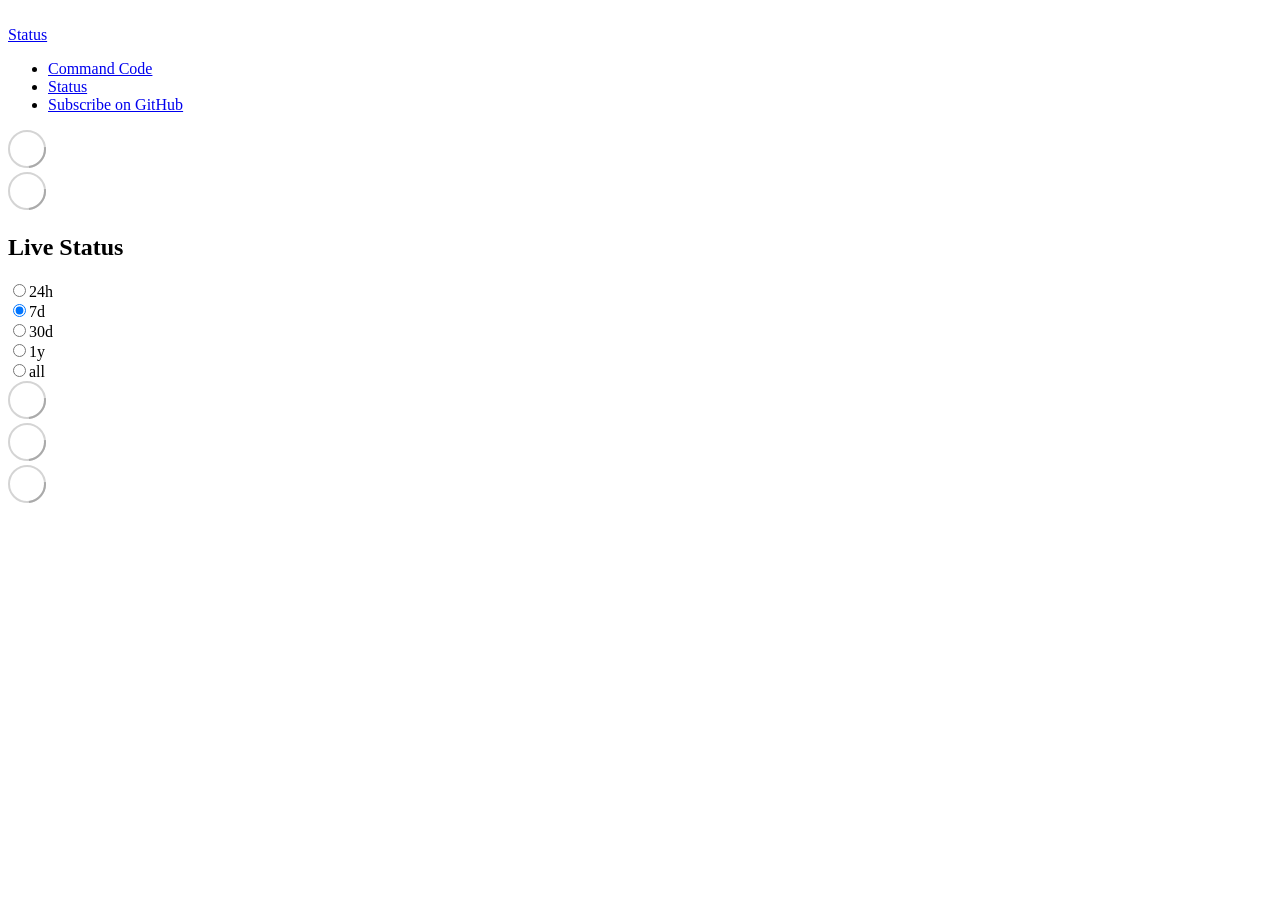
==== commit f7af2ed6: "deploy: b06a1cec7138705ce58a00c8b660b13f2a087f40" ====
--- a/index.html
+++ b/index.html
@@ -1,4 +1,4 @@
-<!DOCTYPE html> <html lang=en> <head> <meta charset=utf-8> <meta content="width=device-width,initial-scale=1" name=viewport> <meta content=#333333 name=theme-color> <base href=/ > <link href=manifest.json rel=manifest crossorigin=use-credentials> <script>__SAPPER__={baseUrl:"",preloaded:[void 0,{}]};if('serviceWorker' in navigator)navigator.serviceWorker.register('/service-worker.js');(function(){try{eval("async function x(){}");var main="/client/client.da8f9486.js"}catch(e){main="/client/legacy/client.073b6dcb.js"};var s=document.createElement("script");try{new Function("if(0)import('')")();s.src=main;s.type="module";s.crossOrigin="use-credentials";}catch(e){s.src="/client/shimport@2.0.5.js";s.setAttribute("data-main",main);}document.head.appendChild(s);}());</script> <link href=client/client-31a52aa5.css rel=stylesheet><link href=client/createOctokit-a85f76c7.css rel=stylesheet><link href=client/index-b0b6455a.css rel=stylesheet> <title>Status</title> <script>// If `prefers-color-scheme` is not supported, fall back to light mode.
+<!DOCTYPE html> <html lang=en> <head> <meta charset=utf-8> <meta content="width=device-width,initial-scale=1" name=viewport> <meta content=#333333 name=theme-color> <base href=/ > <link href=manifest.json rel=manifest crossorigin=use-credentials> <script>__SAPPER__={baseUrl:"",preloaded:[void 0,{}]};if('serviceWorker' in navigator)navigator.serviceWorker.register('/service-worker.js');(function(){try{eval("async function x(){}");var main="/client/client.30016778.js"}catch(e){main="/client/legacy/client.b34e7148.js"};var s=document.createElement("script");try{new Function("if(0)import('')")();s.src=main;s.type="module";s.crossOrigin="use-credentials";}catch(e){s.src="/client/shimport@2.0.5.js";s.setAttribute("data-main",main);}document.head.appendChild(s);}());</script> <link href=client/client-31a52aa5.css rel=stylesheet><link href=client/createOctokit-a85f76c7.css rel=stylesheet><link href=client/index-b0b6455a.css rel=stylesheet> <title>Status</title> <script>// If `prefers-color-scheme` is not supported, fall back to light mode.
       // In this case, light.css will be downloaded with `highest` priority.
       if (typeof window !== "undefined" && typeof document !== "undefined" && "matchMedia" in window && window.matchMedia('(prefers-color-scheme: dark)').media === 'not all') {
         document.documentElement.style.display = 'none';
@@ -6,7 +6,7 @@
           'beforeend',
           '<link rel="stylesheet" href={`${config.path}/themes/light.css`} onload="document.documentElement.style.display = \'\'">',
         );
-      } </script> <link href=https://status.commandcode.ai/themes/light.css rel=stylesheet media=(prefers-color-scheme:light)> <link href=https://status.commandcode.ai/themes/dark.css rel=stylesheet media=(prefers-color-scheme:dark)><link href=https://status.commandcode.ai/global.css rel=stylesheet><link href=https://raw.githubusercontent.com/CommandCodeAI/commandcode-status/master/assets/favicon.svg rel=icon type=image/svg><link href=/logo-192.png rel=icon type=image/png> <link href=/client/client.da8f9486.js rel=modulepreload as=script crossorigin=use-credentials><link href=/client/client-31a52aa5.css rel=preload as=style><link href=/client/index.c622dbb0.js rel=modulepreload as=script crossorigin=use-credentials><link href=/client/createOctokit.6c4e76e3.js rel=modulepreload as=script crossorigin=use-credentials><link href=/client/inject_styles.803b7e80.js rel=modulepreload as=script crossorigin=use-credentials><link href=/client/createOctokit-a85f76c7.css rel=preload as=style><link href=/client/index-b0b6455a.css rel=preload as=style></head> <body> <div id=sapper> <script src=/status-icon-fix.js></script> <nav class=svelte-a08hsz><div class="svelte-a08hsz container"><div><a class="svelte-a08hsz logo" href=https://status.commandcode.ai><img alt="" class=svelte-a08hsz src=https://commandcode.ai/logov2/logo-bg-transparent-fg-dark.svg> <div>Status</div></a></div> <ul class=svelte-a08hsz><li><a class=svelte-a08hsz href=https://commandcode.ai target=_self>Command Code</a> <li><a class=svelte-a08hsz href=/ target=_self aria-current=page>Status</a> <li><a class=svelte-a08hsz href=https://github.com/CommandCodeAI/commandcode-status/issues target=_self>Subscribe on GitHub</a> </li> </ul></div> </nav> <main class=container> <header class=svelte-ngkazm> </header> <section class=svelte-8lnl4f><div class="svelte-68jxue loading"><svg class=svelte-68jxue height=38 stroke=#aaa width=38 xmlns=http://www.w3.org/2000/svg><g fill=none fill-rule=evenodd><g stroke-width=2 transform="translate(1 1)"><circle cx=18 cy=18 r=18 stroke-opacity=.5></circle><path d="M36 18c0-9.94-8.06-18-18-18"><animateTransform attributeName=transform dur=1s from="0 18 18" repeatCount=indefinite to="360 18 18" type=rotate></animateTransform></path></g></g></svg></div> </section> <section class=svelte-8lnl4f><div class="svelte-68jxue loading"><svg class=svelte-68jxue height=38 stroke=#aaa width=38 xmlns=http://www.w3.org/2000/svg><g fill=none fill-rule=evenodd><g stroke-width=2 transform="translate(1 1)"><circle cx=18 cy=18 r=18 stroke-opacity=.5></circle><path d="M36 18c0-9.94-8.06-18-18-18"><animateTransform attributeName=transform dur=1s from="0 18 18" repeatCount=indefinite to="360 18 18" type=rotate></animateTransform></path></g></g></svg></div> </section> <div class="svelte-fqsq6s f changed"><h2>Live Status</h2> <form class="svelte-fqsq6s f r"><div><input class=svelte-fqsq6s id=data_day name=d type=radio value=day><label class=svelte-fqsq6s for=data_day>24h</label></div> <div><input class=svelte-fqsq6s id=data_week name=d type=radio value=week checked><label class=svelte-fqsq6s for=data_week>7d</label></div> <div><input class=svelte-fqsq6s id=data_month name=d type=radio value=month><label class=svelte-fqsq6s for=data_month>30d</label></div> <div><input class=svelte-fqsq6s id=data_year name=d type=radio value=year><label class=svelte-fqsq6s for=data_year>1y</label></div> <div><input class=svelte-fqsq6s id=data_all name=d type=radio value=all><label class=svelte-fqsq6s for=data_all>all</label></div></form></div> <section class="svelte-fqsq6s live-status"><div class="svelte-68jxue loading"><svg class=svelte-68jxue height=38 stroke=#aaa width=38 xmlns=http://www.w3.org/2000/svg><g fill=none fill-rule=evenodd><g stroke-width=2 transform="translate(1 1)"><circle cx=18 cy=18 r=18 stroke-opacity=.5></circle><path d="M36 18c0-9.94-8.06-18-18-18"><animateTransform attributeName=transform dur=1s from="0 18 18" repeatCount=indefinite to="360 18 18" type=rotate></animateTransform></path></g></g></svg></div> </section> <section><div class="svelte-68jxue loading"><svg class=svelte-68jxue height=38 stroke=#aaa width=38 xmlns=http://www.w3.org/2000/svg><g fill=none fill-rule=evenodd><g stroke-width=2 transform="translate(1 1)"><circle cx=18 cy=18 r=18 stroke-opacity=.5></circle><path d="M36 18c0-9.94-8.06-18-18-18"><animateTransform attributeName=transform dur=1s from="0 18 18" repeatCount=indefinite to="360 18 18" type=rotate></animateTransform></path></g></g></svg></div> </section> <section><div class="svelte-68jxue loading"><svg class=svelte-68jxue height=38 stroke=#aaa width=38 xmlns=http://www.w3.org/2000/svg><g fill=none fill-rule=evenodd><g stroke-width=2 transform="translate(1 1)"><circle cx=18 cy=18 r=18 stroke-opacity=.5></circle><path d="M36 18c0-9.94-8.06-18-18-18"><animateTransform attributeName=transform dur=1s from="0 18 18" repeatCount=indefinite to="360 18 18" type=rotate></animateTransform></path></g></g></svg></div></section></main> <footer class=svelte-jbr799><p></p> </footer></div> <script> try {
+      } </script> <link href=https://status.commandcode.ai/themes/light.css rel=stylesheet media=(prefers-color-scheme:light)> <link href=https://status.commandcode.ai/themes/dark.css rel=stylesheet media=(prefers-color-scheme:dark)><link href=https://status.commandcode.ai/global.css rel=stylesheet><link href=https://raw.githubusercontent.com/CommandCodeAI/commandcode-status/master/assets/favicon.svg rel=icon type=image/svg><link href=/logo-192.png rel=icon type=image/png> <link href=/client/client.30016778.js rel=modulepreload as=script crossorigin=use-credentials><link href=/client/client-31a52aa5.css rel=preload as=style><link href=/client/index.56c895b7.js rel=modulepreload as=script crossorigin=use-credentials><link href=/client/createOctokit.ece7808e.js rel=modulepreload as=script crossorigin=use-credentials><link href=/client/inject_styles.803b7e80.js rel=modulepreload as=script crossorigin=use-credentials><link href=/client/createOctokit-a85f76c7.css rel=preload as=style><link href=/client/index-b0b6455a.css rel=preload as=style></head> <body> <div id=sapper> <script src=/status-icon-fix.js></script> <nav class=svelte-a08hsz><div class="svelte-a08hsz container"><div><a class="svelte-a08hsz logo" href=https://status.commandcode.ai><img alt="" class=svelte-a08hsz src=https://raw.githubusercontent.com/CommandCodeAI/docs-images/refs/heads/main/design/logo/logo-symbol.svg> <div>Status</div></a></div> <ul class=svelte-a08hsz><li><a class=svelte-a08hsz href=https://commandcode.ai target=_self>Command Code</a> <li><a class=svelte-a08hsz href=/ target=_self aria-current=page>Status</a> <li><a class=svelte-a08hsz href=https://github.com/CommandCodeAI/commandcode-status/issues target=_self>Subscribe on GitHub</a> </li> </ul></div> </nav> <main class=container> <header class=svelte-ngkazm> </header> <section class=svelte-8lnl4f><div class="svelte-68jxue loading"><svg class=svelte-68jxue height=38 stroke=#aaa width=38 xmlns=http://www.w3.org/2000/svg><g fill=none fill-rule=evenodd><g stroke-width=2 transform="translate(1 1)"><circle cx=18 cy=18 r=18 stroke-opacity=.5></circle><path d="M36 18c0-9.94-8.06-18-18-18"><animateTransform attributeName=transform dur=1s from="0 18 18" repeatCount=indefinite to="360 18 18" type=rotate></animateTransform></path></g></g></svg></div> </section> <section class=svelte-8lnl4f><div class="svelte-68jxue loading"><svg class=svelte-68jxue height=38 stroke=#aaa width=38 xmlns=http://www.w3.org/2000/svg><g fill=none fill-rule=evenodd><g stroke-width=2 transform="translate(1 1)"><circle cx=18 cy=18 r=18 stroke-opacity=.5></circle><path d="M36 18c0-9.94-8.06-18-18-18"><animateTransform attributeName=transform dur=1s from="0 18 18" repeatCount=indefinite to="360 18 18" type=rotate></animateTransform></path></g></g></svg></div> </section> <div class="svelte-fqsq6s f changed"><h2>Live Status</h2> <form class="svelte-fqsq6s f r"><div><input class=svelte-fqsq6s id=data_day name=d type=radio value=day><label class=svelte-fqsq6s for=data_day>24h</label></div> <div><input class=svelte-fqsq6s id=data_week name=d type=radio value=week checked><label class=svelte-fqsq6s for=data_week>7d</label></div> <div><input class=svelte-fqsq6s id=data_month name=d type=radio value=month><label class=svelte-fqsq6s for=data_month>30d</label></div> <div><input class=svelte-fqsq6s id=data_year name=d type=radio value=year><label class=svelte-fqsq6s for=data_year>1y</label></div> <div><input class=svelte-fqsq6s id=data_all name=d type=radio value=all><label class=svelte-fqsq6s for=data_all>all</label></div></form></div> <section class="svelte-fqsq6s live-status"><div class="svelte-68jxue loading"><svg class=svelte-68jxue height=38 stroke=#aaa width=38 xmlns=http://www.w3.org/2000/svg><g fill=none fill-rule=evenodd><g stroke-width=2 transform="translate(1 1)"><circle cx=18 cy=18 r=18 stroke-opacity=.5></circle><path d="M36 18c0-9.94-8.06-18-18-18"><animateTransform attributeName=transform dur=1s from="0 18 18" repeatCount=indefinite to="360 18 18" type=rotate></animateTransform></path></g></g></svg></div> </section> <section><div class="svelte-68jxue loading"><svg class=svelte-68jxue height=38 stroke=#aaa width=38 xmlns=http://www.w3.org/2000/svg><g fill=none fill-rule=evenodd><g stroke-width=2 transform="translate(1 1)"><circle cx=18 cy=18 r=18 stroke-opacity=.5></circle><path d="M36 18c0-9.94-8.06-18-18-18"><animateTransform attributeName=transform dur=1s from="0 18 18" repeatCount=indefinite to="360 18 18" type=rotate></animateTransform></path></g></g></svg></div> </section> <section><div class="svelte-68jxue loading"><svg class=svelte-68jxue height=38 stroke=#aaa width=38 xmlns=http://www.w3.org/2000/svg><g fill=none fill-rule=evenodd><g stroke-width=2 transform="translate(1 1)"><circle cx=18 cy=18 r=18 stroke-opacity=.5></circle><path d="M36 18c0-9.94-8.06-18-18-18"><animateTransform attributeName=transform dur=1s from="0 18 18" repeatCount=indefinite to="360 18 18" type=rotate></animateTransform></path></g></g></svg></div></section></main> <footer class=svelte-jbr799><p></p> </footer></div> <script> try {
         if (typeof window !== "undefined" && window.navigator && navigator.serviceWorker) {
           navigator.serviceWorker.getRegistrations().then(function (registrations) {
             for (let registration of registrations) {
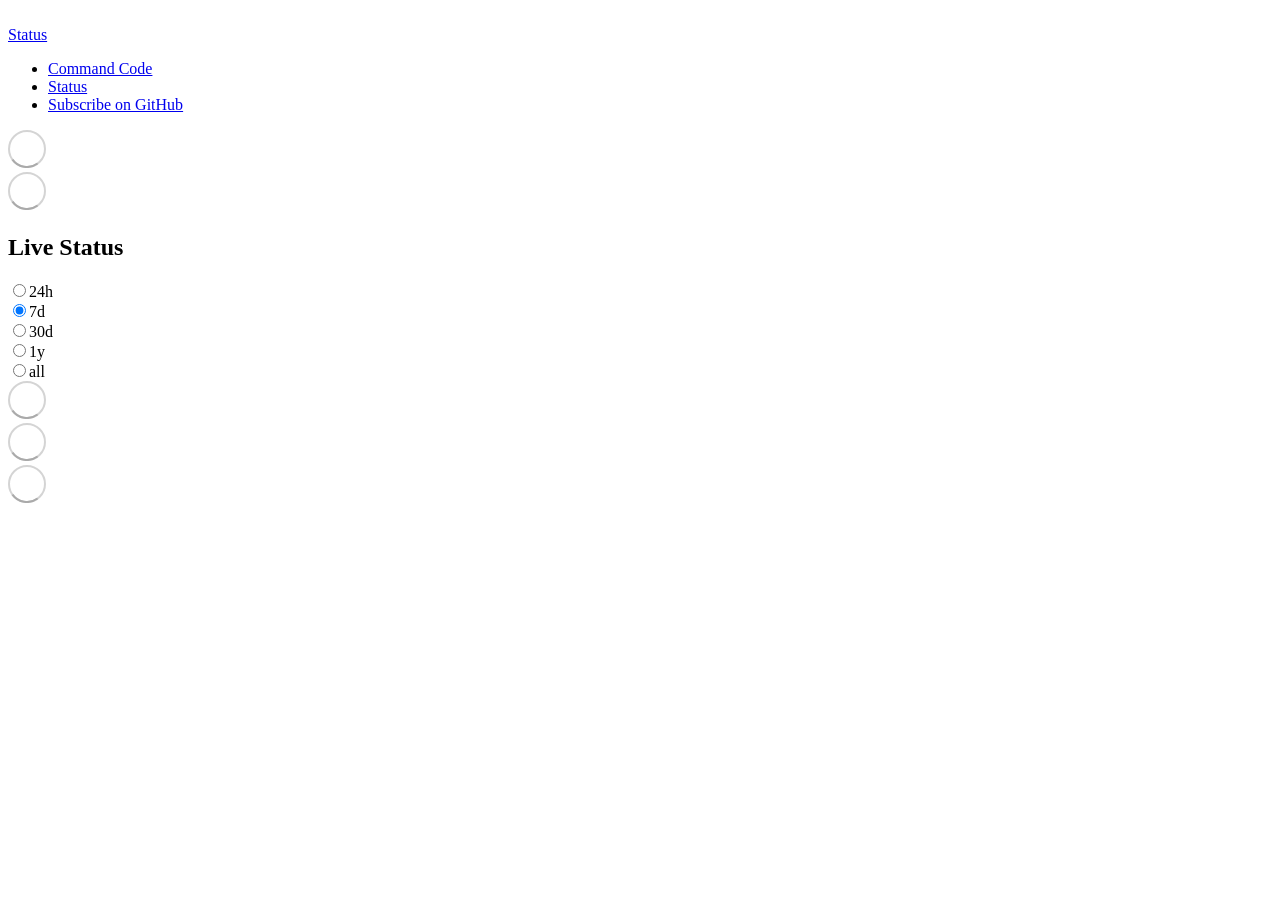
==== commit f5f3378f: "deploy: edd5cea2f18f8b5ea389e4c1e6538f8d5d1a0b12" ====
--- a/index.html
+++ b/index.html
@@ -1,4 +1,4 @@
-<!DOCTYPE html> <html lang=en> <head> <meta charset=utf-8> <meta content="width=device-width,initial-scale=1" name=viewport> <meta content=#333333 name=theme-color> <base href=/ > <link href=manifest.json rel=manifest crossorigin=use-credentials> <script>__SAPPER__={baseUrl:"",preloaded:[void 0,{}]};if('serviceWorker' in navigator)navigator.serviceWorker.register('/service-worker.js');(function(){try{eval("async function x(){}");var main="/client/client.30016778.js"}catch(e){main="/client/legacy/client.b34e7148.js"};var s=document.createElement("script");try{new Function("if(0)import('')")();s.src=main;s.type="module";s.crossOrigin="use-credentials";}catch(e){s.src="/client/shimport@2.0.5.js";s.setAttribute("data-main",main);}document.head.appendChild(s);}());</script> <link href=client/client-31a52aa5.css rel=stylesheet><link href=client/createOctokit-a85f76c7.css rel=stylesheet><link href=client/index-b0b6455a.css rel=stylesheet> <title>Status</title> <script>// If `prefers-color-scheme` is not supported, fall back to light mode.
+<!DOCTYPE html> <html lang=en> <head> <meta charset=utf-8> <meta content="width=device-width,initial-scale=1" name=viewport> <meta content=#333333 name=theme-color> <base href=/ > <link href=manifest.json rel=manifest crossorigin=use-credentials> <script>__SAPPER__={baseUrl:"",preloaded:[void 0,{}]};if('serviceWorker' in navigator)navigator.serviceWorker.register('/service-worker.js');(function(){try{eval("async function x(){}");var main="/client/client.da8f9486.js"}catch(e){main="/client/legacy/client.073b6dcb.js"};var s=document.createElement("script");try{new Function("if(0)import('')")();s.src=main;s.type="module";s.crossOrigin="use-credentials";}catch(e){s.src="/client/shimport@2.0.5.js";s.setAttribute("data-main",main);}document.head.appendChild(s);}());</script> <link href=client/client-31a52aa5.css rel=stylesheet><link href=client/createOctokit-a85f76c7.css rel=stylesheet><link href=client/index-b0b6455a.css rel=stylesheet> <title>Status</title> <script>// If `prefers-color-scheme` is not supported, fall back to light mode.
       // In this case, light.css will be downloaded with `highest` priority.
       if (typeof window !== "undefined" && typeof document !== "undefined" && "matchMedia" in window && window.matchMedia('(prefers-color-scheme: dark)').media === 'not all') {
         document.documentElement.style.display = 'none';
@@ -6,7 +6,7 @@
           'beforeend',
           '<link rel="stylesheet" href={`${config.path}/themes/light.css`} onload="document.documentElement.style.display = \'\'">',
         );
-      } </script> <link href=https://status.commandcode.ai/themes/light.css rel=stylesheet media=(prefers-color-scheme:light)> <link href=https://status.commandcode.ai/themes/dark.css rel=stylesheet media=(prefers-color-scheme:dark)><link href=https://status.commandcode.ai/global.css rel=stylesheet><link href=https://raw.githubusercontent.com/CommandCodeAI/commandcode-status/master/assets/favicon.svg rel=icon type=image/svg><link href=/logo-192.png rel=icon type=image/png> <link href=/client/client.30016778.js rel=modulepreload as=script crossorigin=use-credentials><link href=/client/client-31a52aa5.css rel=preload as=style><link href=/client/index.56c895b7.js rel=modulepreload as=script crossorigin=use-credentials><link href=/client/createOctokit.ece7808e.js rel=modulepreload as=script crossorigin=use-credentials><link href=/client/inject_styles.803b7e80.js rel=modulepreload as=script crossorigin=use-credentials><link href=/client/createOctokit-a85f76c7.css rel=preload as=style><link href=/client/index-b0b6455a.css rel=preload as=style></head> <body> <div id=sapper> <script src=/status-icon-fix.js></script> <nav class=svelte-a08hsz><div class="svelte-a08hsz container"><div><a class="svelte-a08hsz logo" href=https://status.commandcode.ai><img alt="" class=svelte-a08hsz src=https://raw.githubusercontent.com/CommandCodeAI/docs-images/refs/heads/main/design/logo/logo-symbol.svg> <div>Status</div></a></div> <ul class=svelte-a08hsz><li><a class=svelte-a08hsz href=https://commandcode.ai target=_self>Command Code</a> <li><a class=svelte-a08hsz href=/ target=_self aria-current=page>Status</a> <li><a class=svelte-a08hsz href=https://github.com/CommandCodeAI/commandcode-status/issues target=_self>Subscribe on GitHub</a> </li> </ul></div> </nav> <main class=container> <header class=svelte-ngkazm> </header> <section class=svelte-8lnl4f><div class="svelte-68jxue loading"><svg class=svelte-68jxue height=38 stroke=#aaa width=38 xmlns=http://www.w3.org/2000/svg><g fill=none fill-rule=evenodd><g stroke-width=2 transform="translate(1 1)"><circle cx=18 cy=18 r=18 stroke-opacity=.5></circle><path d="M36 18c0-9.94-8.06-18-18-18"><animateTransform attributeName=transform dur=1s from="0 18 18" repeatCount=indefinite to="360 18 18" type=rotate></animateTransform></path></g></g></svg></div> </section> <section class=svelte-8lnl4f><div class="svelte-68jxue loading"><svg class=svelte-68jxue height=38 stroke=#aaa width=38 xmlns=http://www.w3.org/2000/svg><g fill=none fill-rule=evenodd><g stroke-width=2 transform="translate(1 1)"><circle cx=18 cy=18 r=18 stroke-opacity=.5></circle><path d="M36 18c0-9.94-8.06-18-18-18"><animateTransform attributeName=transform dur=1s from="0 18 18" repeatCount=indefinite to="360 18 18" type=rotate></animateTransform></path></g></g></svg></div> </section> <div class="svelte-fqsq6s f changed"><h2>Live Status</h2> <form class="svelte-fqsq6s f r"><div><input class=svelte-fqsq6s id=data_day name=d type=radio value=day><label class=svelte-fqsq6s for=data_day>24h</label></div> <div><input class=svelte-fqsq6s id=data_week name=d type=radio value=week checked><label class=svelte-fqsq6s for=data_week>7d</label></div> <div><input class=svelte-fqsq6s id=data_month name=d type=radio value=month><label class=svelte-fqsq6s for=data_month>30d</label></div> <div><input class=svelte-fqsq6s id=data_year name=d type=radio value=year><label class=svelte-fqsq6s for=data_year>1y</label></div> <div><input class=svelte-fqsq6s id=data_all name=d type=radio value=all><label class=svelte-fqsq6s for=data_all>all</label></div></form></div> <section class="svelte-fqsq6s live-status"><div class="svelte-68jxue loading"><svg class=svelte-68jxue height=38 stroke=#aaa width=38 xmlns=http://www.w3.org/2000/svg><g fill=none fill-rule=evenodd><g stroke-width=2 transform="translate(1 1)"><circle cx=18 cy=18 r=18 stroke-opacity=.5></circle><path d="M36 18c0-9.94-8.06-18-18-18"><animateTransform attributeName=transform dur=1s from="0 18 18" repeatCount=indefinite to="360 18 18" type=rotate></animateTransform></path></g></g></svg></div> </section> <section><div class="svelte-68jxue loading"><svg class=svelte-68jxue height=38 stroke=#aaa width=38 xmlns=http://www.w3.org/2000/svg><g fill=none fill-rule=evenodd><g stroke-width=2 transform="translate(1 1)"><circle cx=18 cy=18 r=18 stroke-opacity=.5></circle><path d="M36 18c0-9.94-8.06-18-18-18"><animateTransform attributeName=transform dur=1s from="0 18 18" repeatCount=indefinite to="360 18 18" type=rotate></animateTransform></path></g></g></svg></div> </section> <section><div class="svelte-68jxue loading"><svg class=svelte-68jxue height=38 stroke=#aaa width=38 xmlns=http://www.w3.org/2000/svg><g fill=none fill-rule=evenodd><g stroke-width=2 transform="translate(1 1)"><circle cx=18 cy=18 r=18 stroke-opacity=.5></circle><path d="M36 18c0-9.94-8.06-18-18-18"><animateTransform attributeName=transform dur=1s from="0 18 18" repeatCount=indefinite to="360 18 18" type=rotate></animateTransform></path></g></g></svg></div></section></main> <footer class=svelte-jbr799><p></p> </footer></div> <script> try {
+      } </script> <link href=https://status.commandcode.ai/themes/light.css rel=stylesheet media=(prefers-color-scheme:light)> <link href=https://status.commandcode.ai/themes/dark.css rel=stylesheet media=(prefers-color-scheme:dark)><link href=https://status.commandcode.ai/global.css rel=stylesheet><link href=https://raw.githubusercontent.com/CommandCodeAI/commandcode-status/master/assets/favicon.svg rel=icon type=image/svg><link href=/logo-192.png rel=icon type=image/png> <link href=/client/client.da8f9486.js rel=modulepreload as=script crossorigin=use-credentials><link href=/client/client-31a52aa5.css rel=preload as=style><link href=/client/index.c622dbb0.js rel=modulepreload as=script crossorigin=use-credentials><link href=/client/createOctokit.6c4e76e3.js rel=modulepreload as=script crossorigin=use-credentials><link href=/client/inject_styles.803b7e80.js rel=modulepreload as=script crossorigin=use-credentials><link href=/client/createOctokit-a85f76c7.css rel=preload as=style><link href=/client/index-b0b6455a.css rel=preload as=style></head> <body> <div id=sapper> <script src=/status-icon-fix.js></script> <nav class=svelte-a08hsz><div class="svelte-a08hsz container"><div><a class="svelte-a08hsz logo" href=https://status.commandcode.ai><img alt="" class=svelte-a08hsz src=https://commandcode.ai/logov2/logo-bg-transparent-fg-dark.svg> <div>Status</div></a></div> <ul class=svelte-a08hsz><li><a class=svelte-a08hsz href=https://commandcode.ai target=_self>Command Code</a> <li><a class=svelte-a08hsz href=/ target=_self aria-current=page>Status</a> <li><a class=svelte-a08hsz href=https://github.com/CommandCodeAI/commandcode-status/issues target=_self>Subscribe on GitHub</a> </li> </ul></div> </nav> <main class=container> <header class=svelte-ngkazm> </header> <section class=svelte-8lnl4f><div class="svelte-68jxue loading"><svg class=svelte-68jxue height=38 stroke=#aaa width=38 xmlns=http://www.w3.org/2000/svg><g fill=none fill-rule=evenodd><g stroke-width=2 transform="translate(1 1)"><circle cx=18 cy=18 r=18 stroke-opacity=.5></circle><path d="M36 18c0-9.94-8.06-18-18-18"><animateTransform attributeName=transform dur=1s from="0 18 18" repeatCount=indefinite to="360 18 18" type=rotate></animateTransform></path></g></g></svg></div> </section> <section class=svelte-8lnl4f><div class="svelte-68jxue loading"><svg class=svelte-68jxue height=38 stroke=#aaa width=38 xmlns=http://www.w3.org/2000/svg><g fill=none fill-rule=evenodd><g stroke-width=2 transform="translate(1 1)"><circle cx=18 cy=18 r=18 stroke-opacity=.5></circle><path d="M36 18c0-9.94-8.06-18-18-18"><animateTransform attributeName=transform dur=1s from="0 18 18" repeatCount=indefinite to="360 18 18" type=rotate></animateTransform></path></g></g></svg></div> </section> <div class="svelte-fqsq6s f changed"><h2>Live Status</h2> <form class="svelte-fqsq6s f r"><div><input class=svelte-fqsq6s id=data_day name=d type=radio value=day><label class=svelte-fqsq6s for=data_day>24h</label></div> <div><input class=svelte-fqsq6s id=data_week name=d type=radio value=week checked><label class=svelte-fqsq6s for=data_week>7d</label></div> <div><input class=svelte-fqsq6s id=data_month name=d type=radio value=month><label class=svelte-fqsq6s for=data_month>30d</label></div> <div><input class=svelte-fqsq6s id=data_year name=d type=radio value=year><label class=svelte-fqsq6s for=data_year>1y</label></div> <div><input class=svelte-fqsq6s id=data_all name=d type=radio value=all><label class=svelte-fqsq6s for=data_all>all</label></div></form></div> <section class="svelte-fqsq6s live-status"><div class="svelte-68jxue loading"><svg class=svelte-68jxue height=38 stroke=#aaa width=38 xmlns=http://www.w3.org/2000/svg><g fill=none fill-rule=evenodd><g stroke-width=2 transform="translate(1 1)"><circle cx=18 cy=18 r=18 stroke-opacity=.5></circle><path d="M36 18c0-9.94-8.06-18-18-18"><animateTransform attributeName=transform dur=1s from="0 18 18" repeatCount=indefinite to="360 18 18" type=rotate></animateTransform></path></g></g></svg></div> </section> <section><div class="svelte-68jxue loading"><svg class=svelte-68jxue height=38 stroke=#aaa width=38 xmlns=http://www.w3.org/2000/svg><g fill=none fill-rule=evenodd><g stroke-width=2 transform="translate(1 1)"><circle cx=18 cy=18 r=18 stroke-opacity=.5></circle><path d="M36 18c0-9.94-8.06-18-18-18"><animateTransform attributeName=transform dur=1s from="0 18 18" repeatCount=indefinite to="360 18 18" type=rotate></animateTransform></path></g></g></svg></div> </section> <section><div class="svelte-68jxue loading"><svg class=svelte-68jxue height=38 stroke=#aaa width=38 xmlns=http://www.w3.org/2000/svg><g fill=none fill-rule=evenodd><g stroke-width=2 transform="translate(1 1)"><circle cx=18 cy=18 r=18 stroke-opacity=.5></circle><path d="M36 18c0-9.94-8.06-18-18-18"><animateTransform attributeName=transform dur=1s from="0 18 18" repeatCount=indefinite to="360 18 18" type=rotate></animateTransform></path></g></g></svg></div></section></main> <footer class=svelte-jbr799><p></p> </footer></div> <script> try {
         if (typeof window !== "undefined" && window.navigator && navigator.serviceWorker) {
           navigator.serviceWorker.getRegistrations().then(function (registrations) {
             for (let registration of registrations) {
